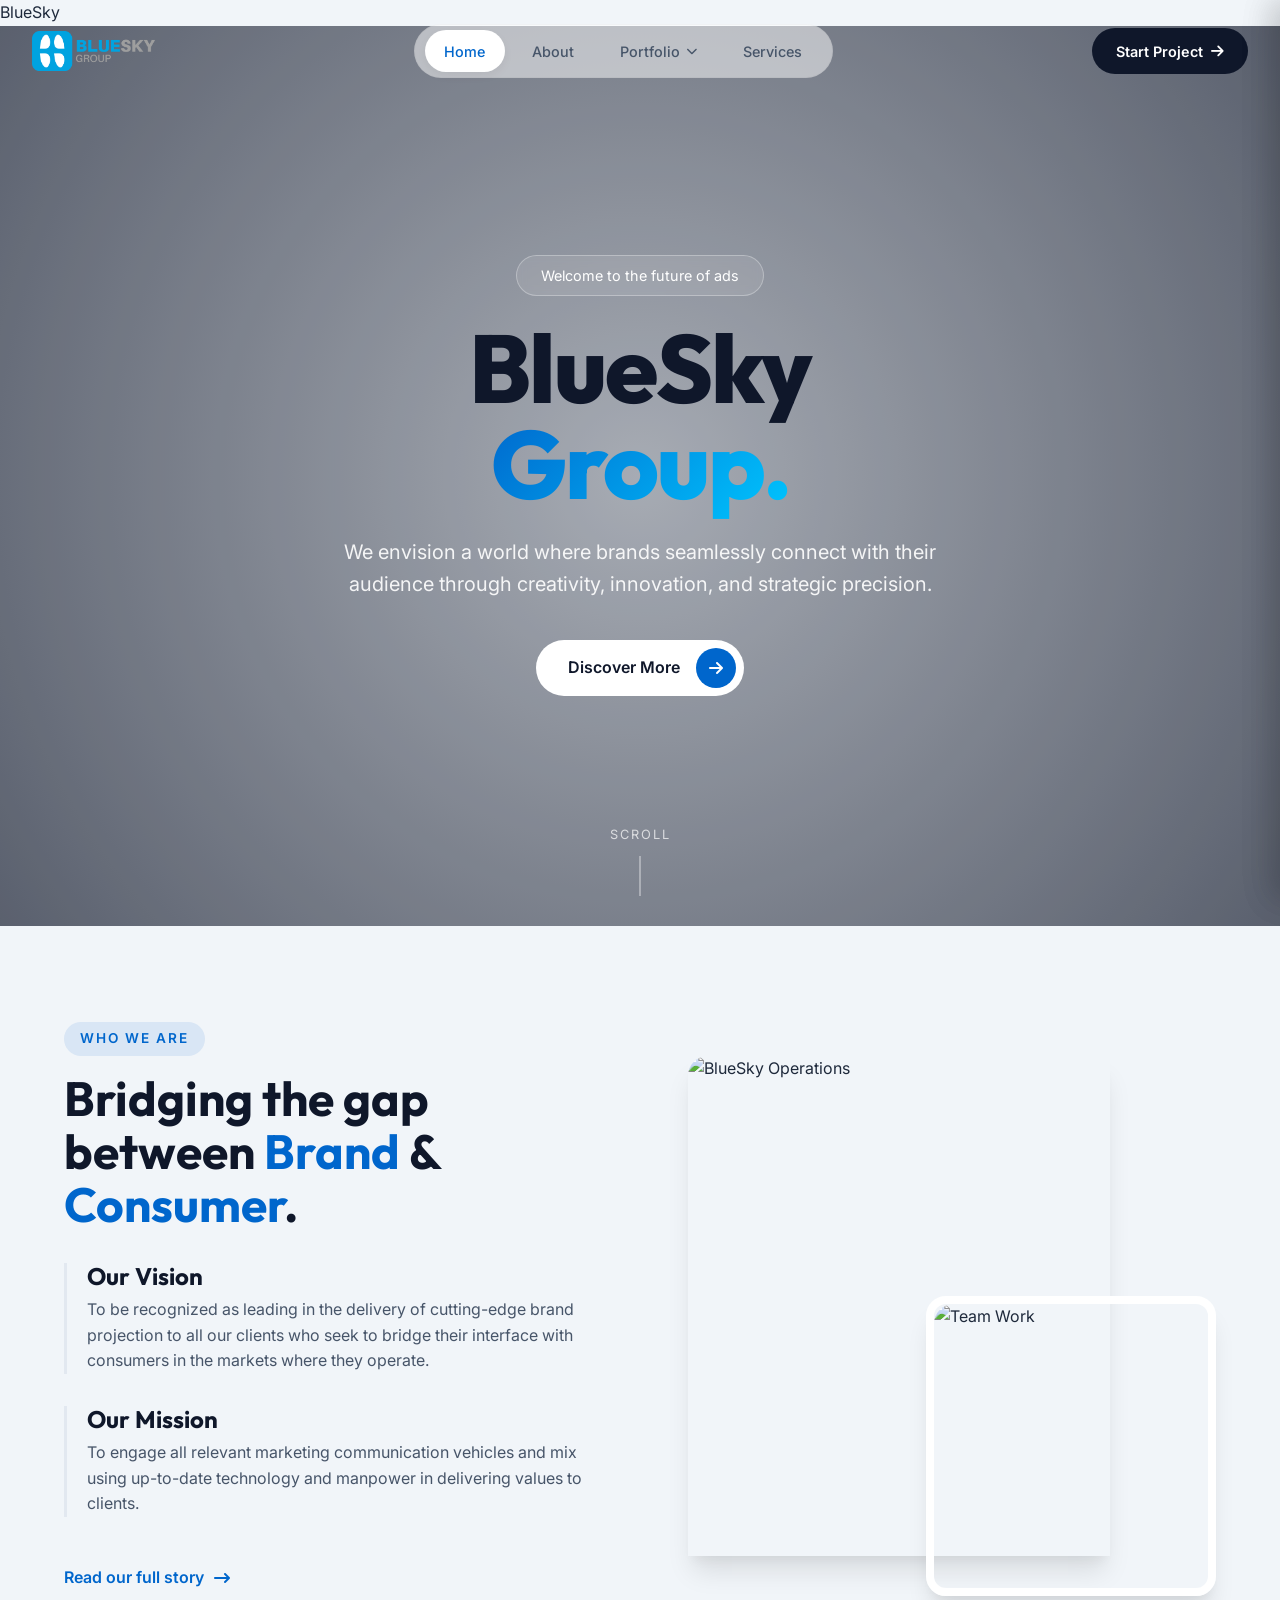
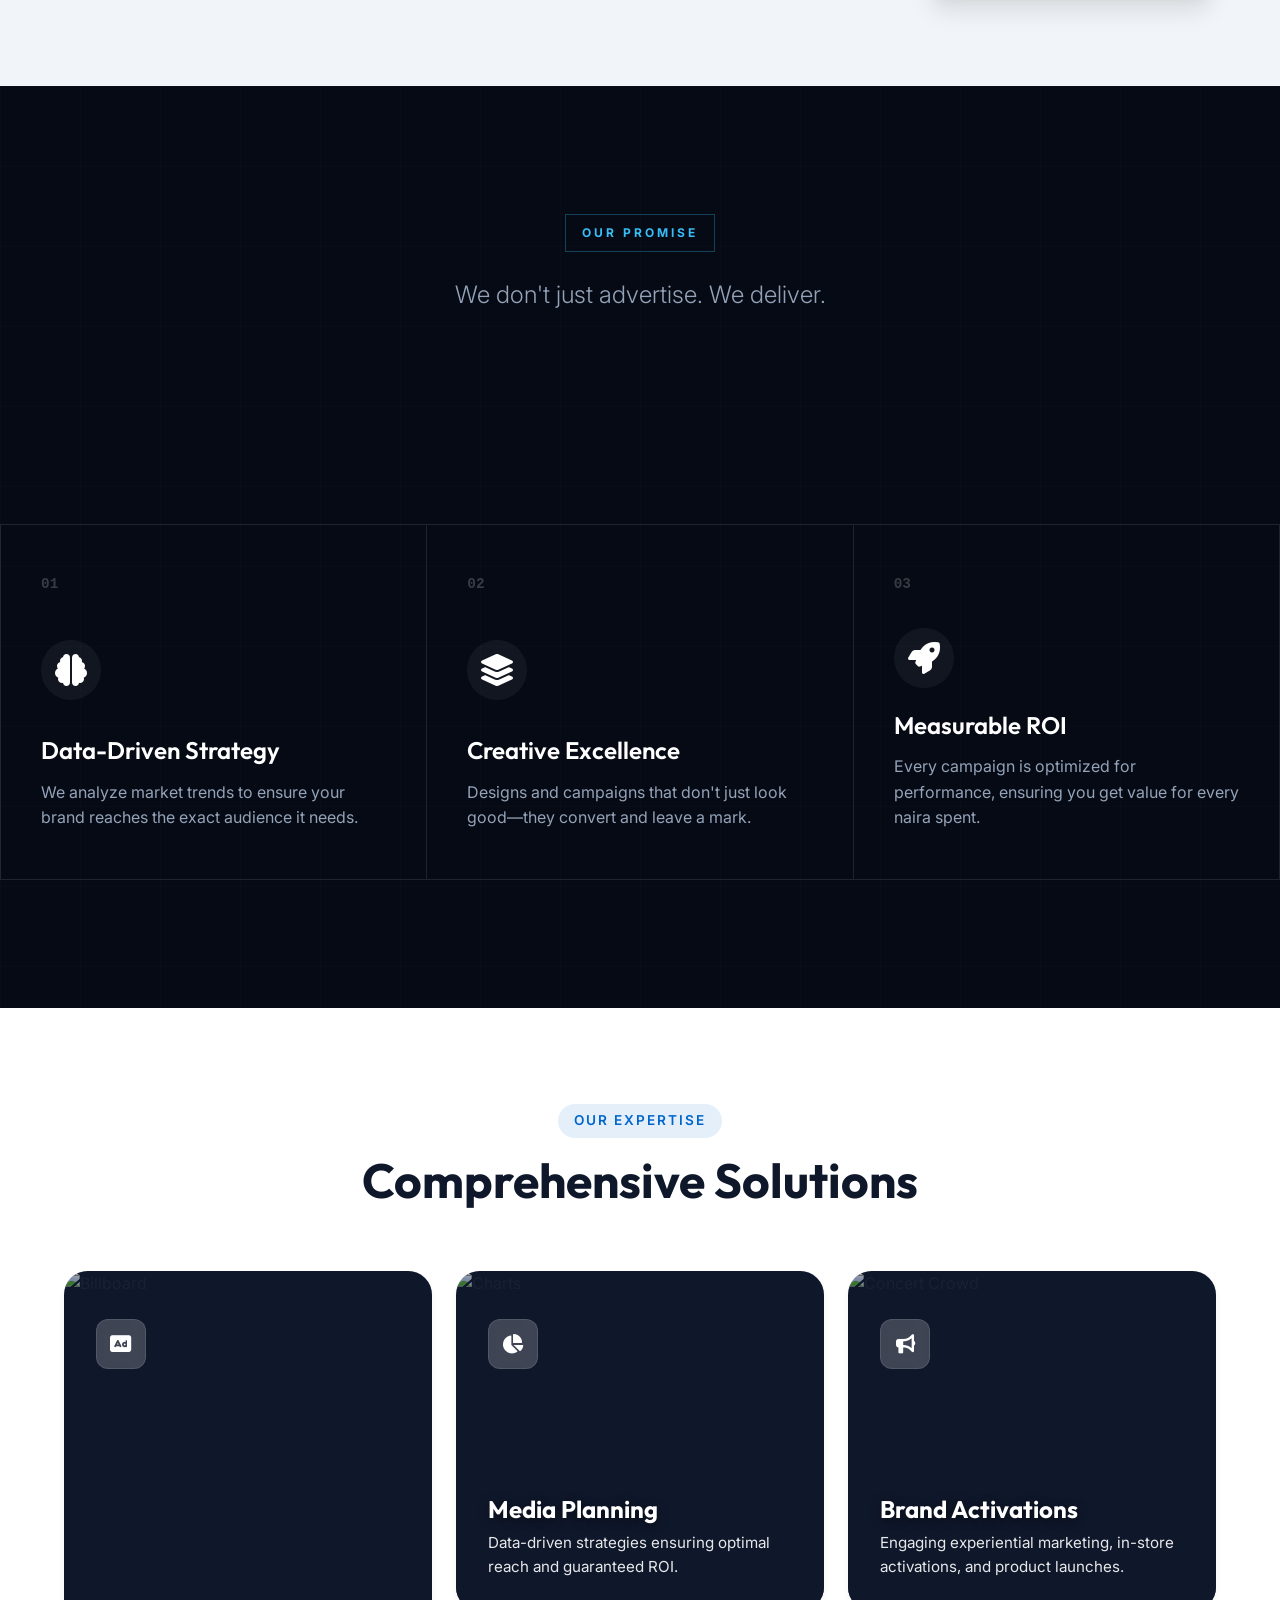
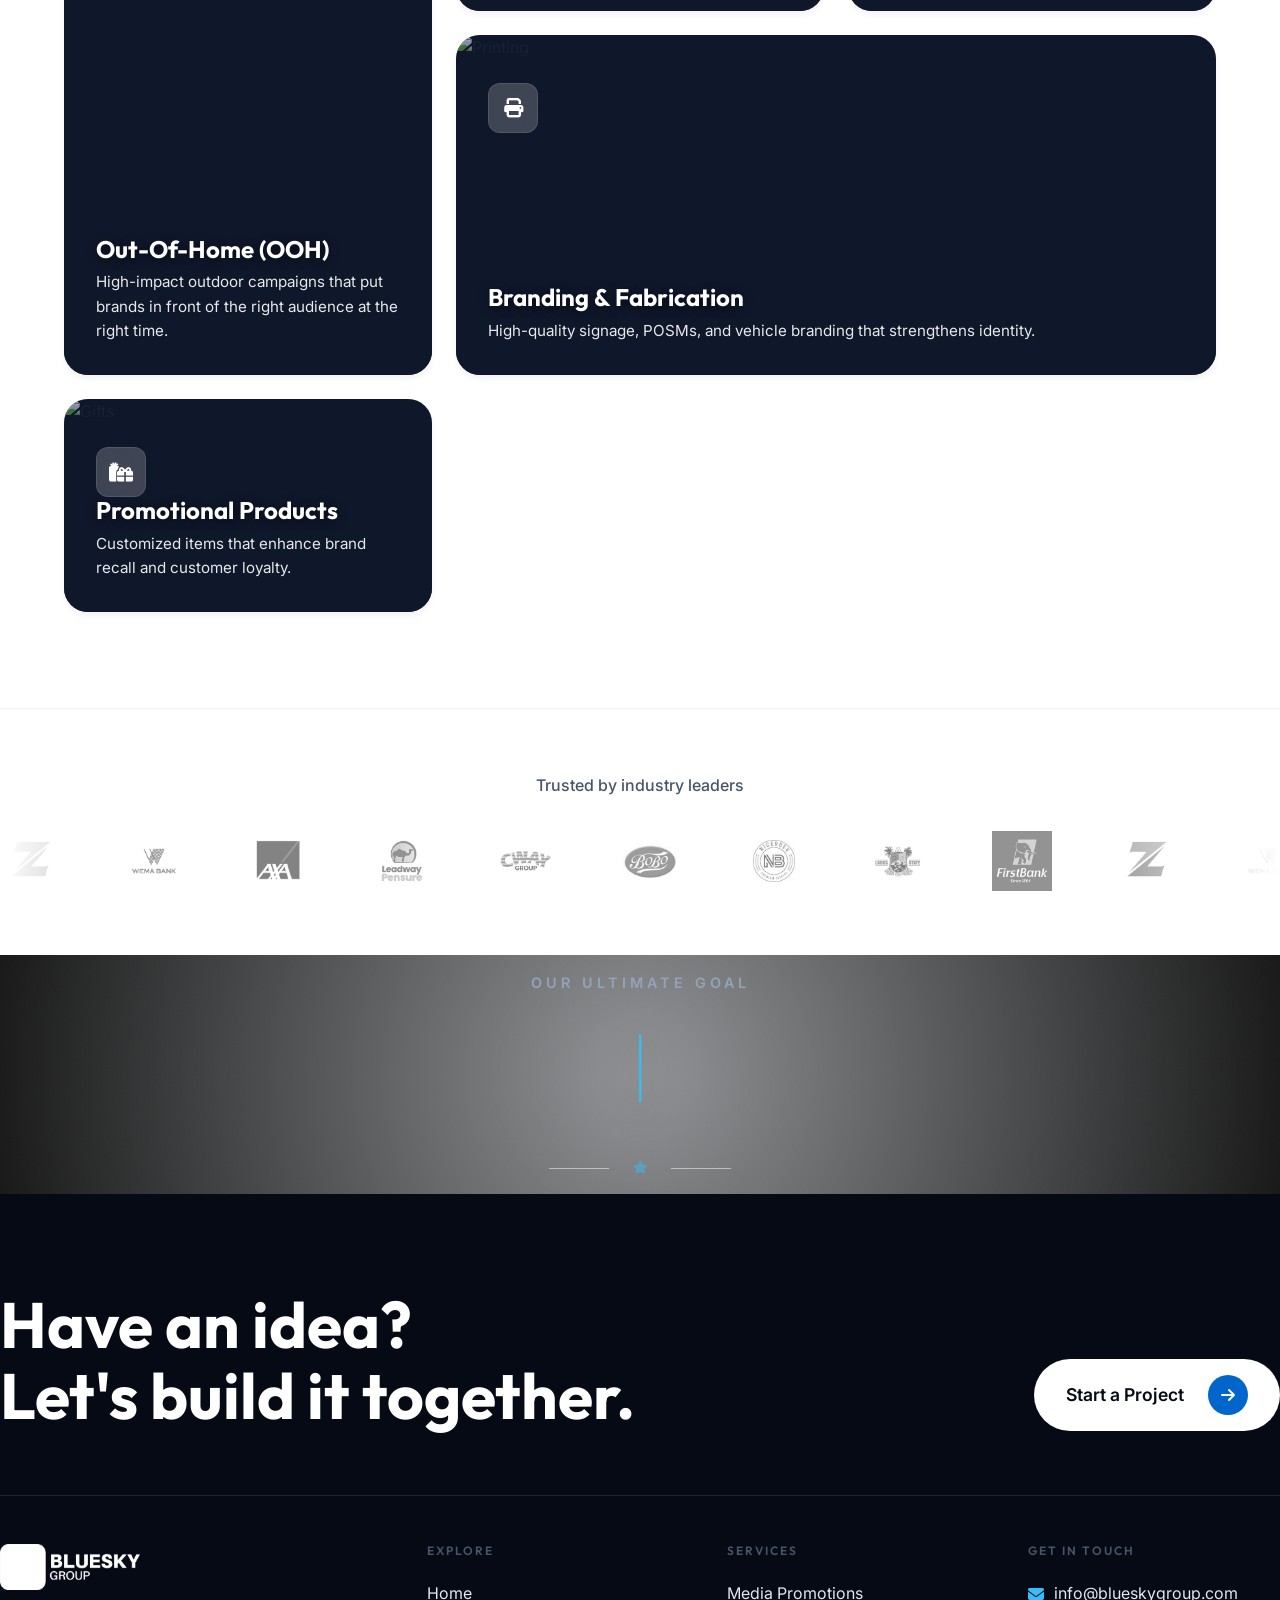
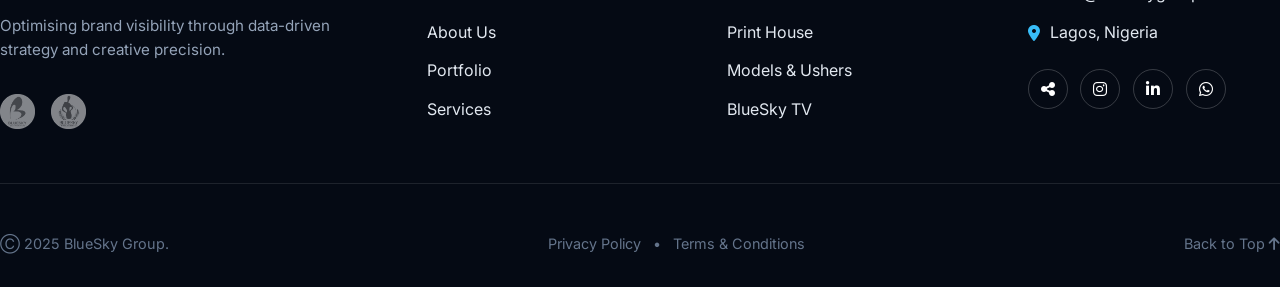
==== index.html @ 97f327af "Add refactored BlueSky Group website with organized structure" ====
<!DOCTYPE html>
<html lang="en">
<head>
    <meta charset="UTF-8">
    <meta name="viewport" content="width=device-width, initial-scale=1.0">
    <title>BlueSky Group | 360 Degree Ads</title>
    
    <link rel="preconnect" href="https://fonts.googleapis.com">
    <link rel="preconnect" href="https://fonts.gstatic.com" crossorigin>
    <link href="https://fonts.googleapis.com/css2?family=Inter:wght@300;400;500;600&family=Outfit:wght@400;600;700;800&display=swap" rel="stylesheet">
    
    <link rel="stylesheet" href="https://cdnjs.cloudflare.com/ajax/libs/font-awesome/6.7.2/css/all.min.css" />
    <link rel="shortcut icon" href="assets/images/LogoIcon.png" type="image/x-icon">

    <link rel="stylesheet" href="assets/css/style.css">
    
    <script src="https://cdnjs.cloudflare.com/ajax/libs/gsap/3.12.5/gsap.min.js"></script>
    <script src="https://cdnjs.cloudflare.com/ajax/libs/gsap/3.12.5/ScrollTrigger.min.js"></script>
    <script src="https://unpkg.com/lenis@1.0.45/dist/lenis.min.js"></script>
    <script src="https://unpkg.com/typed.js@2.0.15/dist/typed.umd.js"></script>
</head>

<body>

    <div class="loader">
        <div class="loader-wrapper">
            <span class="loader-text">BlueSky</span>
            <div class="loader-bar"></div>
        </div>
    </div>

   <header class="header">
    <div class="nav-container">
        
        <div class="logo-container">
            <a href="index.html">
                <img src="assets/images/BSLogo.png" alt="BlueSky" class="company-logo">
            </a>
        </div>

        <nav class="desktop-nav">
            <ul class="nav-list">
                <li><a href="index.html" class="nav-link active">Home</a></li>
                <li><a href="pages/About.html" class="nav-link">About</a></li>
                
                <li class="dropdown-trigger">
                    <a href="#" class="nav-link">
                        Portfolio <i class="fas fa-chevron-down chevron"></i>
                    </a>
                    <div class="dropdown-menu">
                        <div class="dropdown-grid">
                            <a href="pages/BlueSkyMediapromotions.html" class="dropdown-item">
                                <div class="dd-icon"><i class="fas fa-bullhorn"></i></div>
                                <div class="dd-text">
                                    <span class="dd-title">Media Promotions</span>
                                    <span class="dd-desc">Strategic ad placement</span>
                                </div>
                            </a>
                            <a href="pages/PrintHouse.html" class="dropdown-item">
                                <div class="dd-icon"><i class="fas fa-print"></i></div>
                                <div class="dd-text">
                                    <span class="dd-title">Print House</span>
                                    <span class="dd-desc">High-quality branding</span>
                                </div>
                            </a>
                            <a href="Models/index.html" class="dropdown-item">
                                <div class="dd-icon"><i class="fas fa-users"></i></div>
                                <div class="dd-text">
                                    <span class="dd-title">Models & Ushers</span>
                                    <span class="dd-desc">Event staffing</span>
                                </div>
                            </a>
                            <a href="pages/BlueSkyTv.html" class="dropdown-item">
                                <div class="dd-icon"><i class="fas fa-tv"></i></div>
                                <div class="dd-text">
                                    <span class="dd-title">BlueSky TV</span>
                                    <span class="dd-desc">Broadcast media</span>
                                </div>
                            </a>
                        </div>
                    </div>
                </li>
                
                <li><a href="https://www.behance.net/gallery/221056545/BlueSky-Promotional-Items" target="_blank" class="nav-link">Services</a></li>
            </ul>
        </nav>

        <div class="header-actions">
            <a href="pages/contact.html" class="btn-contact">
                <span>Start Project</span>
                <i class="fas fa-arrow-right"></i>
            </a>
            
            <div class="hamburger">
                <div class="menu-line top"></div>
                <div class="menu-line bottom"></div>
            </div>
        </div>
    </div>
</header>

<div class="mobile-nav">
    <div class="mobile-backdrop"></div>
    <div class="mobile-nav-content">
        <div class="mobile-header">
            <span class="mobile-menu-title">Menu</span>
            <div class="close-menu-btn"><i class="fas fa-times"></i></div>
        </div>
        
        <div class="mobile-links-wrapper">
            <a href="index.html" class="mobile-link">Home</a>
            <a href="pages/About.html" class="mobile-link">About Us</a>
            
            <div class="mobile-dropdown-container">
                <div class="mobile-link has-dropdown">
                    Services <i class="fas fa-plus"></i>
                </div>
                <div class="mobile-sub-links">
                    <a href="pages/BlueSkyMediapromotions.html">Media Promotions</a>
                    <a href="pages/PrintHouse.html">Print House</a>
                    <a href="Models/index.html">Models & Ushers</a>
                    <a href="pages/BlueSkyTv.html">BlueSky TV</a>
                </div>
            </div>
            
            <a href="https://www.behance.net/gallery/221056545/BlueSky-Promotional-Items" class="mobile-link">Merchandise</a>
            <a href="pages/contact.html" class="mobile-cta">Start a Project</a>
        </div>
    </div>
</div>

    <div class="mobile-nav">
        <div class="mobile-nav-content">
            <a href="index.html" class="mobile-link">Home</a>
            <a href="pages/About.html" class="mobile-link">About Us</a>
            <div class="mobile-dropdown-container">
                <span class="mobile-link has-dropdown">Services <i class="fas fa-plus"></i></span>
                <div class="mobile-sub-links">
                    <a href="pages/BlueSkyMediapromotions.html">Media Promotions</a>
                    <a href="pages/PrintHouse.html">Print House</a>
                    <a href="Models/index.html">Models & Ushers</a>
                    <a href="pages/BlueSkyTv.html">BlueSky TV</a>
                </div>
            </div>
            <a href="https://www.behance.net/gallery/221056545/BlueSky-Promotional-Items" class="mobile-link">Promotional Items</a>
            <a href="pages/contact.html" class="mobile-link highlight">Contact Us</a>
        </div>
    </div>

    <main id="smooth-wrapper">
        
        <section class="hero-section">
            <div class="video-container">
                <video autoplay loop muted playsinline class="hero-video">
                    <source src="assets/videos/bsmedia.mp4" type="video/mp4">
                </video>
                <div class="video-overlay"></div>
            </div>
            
            <div class="hero-content">
                <div class="hero-badge">Welcome to the future of ads</div>
                <h1 class="hero-title">BlueSky <br><span class="highlight-text">Group.</span></h1>
                <p class="hero-subtitle">
                    We envision a world where brands seamlessly connect with their audience through creativity, innovation, and strategic precision.
                </p>
                <div class="hero-actions">
                    <a href="pages/About.html" class="cta-button primary">
                        <span>Discover More</span>
                        <div class="icon-circle"><i class="fas fa-arrow-right"></i></div>
                    </a>
                </div>
            </div>

            <div class="scroll-indicator">
                <span>Scroll</span>
                <div class="line"></div>
            </div>
        </section>

        <section class="vision-mission section-padding">
            <div class="container">
                <div class="grid-layout">
                    <div class="text-side reveal-text">
                        <span class="section-tag">Who We Are</span>
                        <h2 class="section-heading">Bridging the gap between <span class="blue-text">Brand</span> & <span class="blue-text">Consumer</span>.</h2>
                        
                        <div class="info-block active">
                            <h3>Our Vision</h3>
                            <p>To be recognized as leading in the delivery of cutting-edge brand projection to all our clients who seek to bridge their interface with consumers in the markets where they operate.</p>
                        </div>
                        
                        <div class="info-block">
                            <h3>Our Mission</h3>
                            <p>To engage all relevant marketing communication vehicles and mix using up-to-date technology and manpower in delivering values to clients.</p>
                        </div>

                        <a href="pages/About.html" class="text-link">Read our full story <i class="fas fa-long-arrow-right"></i></a>
                    </div>

                    <div class="image-side reveal-image">
                        <div class="image-wrapper main">
                            <img src="assets/images/1.jpg" alt="BlueSky Operations">
                        </div>
                        <div class="image-wrapper secondary parallax-img" data-speed="0.1">
                            <img src="assets/images/2.jpg" alt="Team Work">
                        </div>
                    </div>
                </div>
            </div>
        </section>

<section class="typed-divider">
    <div class="arch-grid-bg"></div>

    <div class="container relative z-10">
        
        <div class="divider-header center">
            <span class="agency-tag">Our Promise</span>
            <p class="divider-prefix">We don't just advertise. We deliver.</p>
            <div class="typed-wrapper">
                <h2 class="typed-heading"><span class="solid-text" id="units"></span></h2>
            </div>
        </div>

        <div class="value-grid">
            
            <div class="agency-card reveal-value">
                <div class="card-number">01</div>
                <div class="card-icon">
                    <i class="fas fa-brain"></i>
                </div>
                <div class="card-text">
                    <h3>Data-Driven Strategy</h3>
                    <p>We analyze market trends to ensure your brand reaches the exact audience it needs.</p>
                </div>
                <div class="hover-line"></div>
            </div>

            <div class="agency-card reveal-value">
                <div class="card-number">02</div>
                <div class="card-icon">
                    <i class="fas fa-layer-group"></i>
                </div>
                <div class="card-text">
                    <h3>Creative Excellence</h3>
                    <p>Designs and campaigns that don't just look good—they convert and leave a mark.</p>
                </div>
                <div class="hover-line"></div>
            </div>

            <div class="agency-card reveal-value">
                <div class="card-number">03</div>
                <div class="card-icon">
                    <i class="fas fa-rocket"></i>
                </div>
                <div class="card-text">
                    <h3>Measurable ROI</h3>
                    <p>Every campaign is optimized for performance, ensuring you get value for every naira spent.</p>
                </div>
                <div class="hover-line"></div>
            </div>

        </div>
    </div>
</section>

  <section class="services-section section-padding">
    <div class="container">
        <div class="section-header center mb-4">
            <span class="section-tag">Our Expertise</span>
            <h2 class="section-heading">Comprehensive Solutions</h2>
        </div>

        <div class="bento-grid">
    
    <div class="bento-item large reveal-card">
        <img src="https://images.unsplash.com/photo-1542204165-65bf26472b9b?auto=format&fit=crop&q=80&w=800" alt="Billboard" class="bento-bg-image">
        <div class="bento-overlay"></div>
        
        <div class="bento-content">
            <div class="bento-top">
                <div class="icon-box"><i class="fas fa-rectangle-ad"></i></div>
                <div class="arrow-icon"><i class="fas fa-arrow-right"></i></div>
            </div>
            <h3>Out-Of-Home (OOH)</h3>
            <p>High-impact outdoor campaigns that put brands in front of the right audience at the right time.</p>
        </div>
    </div>

    <div class="bento-item reveal-card">
        <img src="https://images.unsplash.com/photo-1551288049-bebda4e38f71?auto=format&fit=crop&q=80&w=800" alt="Charts" class="bento-bg-image">
        <div class="bento-overlay"></div>
        
        <div class="bento-content">
            <div class="bento-top">
                <div class="icon-box"><i class="fas fa-chart-pie"></i></div>
                <div class="arrow-icon"><i class="fas fa-arrow-right"></i></div>
            </div>
            <h3>Media Planning</h3>
            <p>Data-driven strategies ensuring optimal reach and guaranteed ROI.</p>
        </div>
    </div>

    <div class="bento-item reveal-card">
        <img src="https://images.unsplash.com/photo-1511578314322-379afb476865?auto=format&fit=crop&q=80&w=800" alt="Concert Crowd" class="bento-bg-image">
        <div class="bento-overlay"></div>
        
        <div class="bento-content">
            <div class="bento-top">
                <div class="icon-box"><i class="fas fa-bullhorn"></i></div>
                <div class="arrow-icon"><i class="fas fa-arrow-right"></i></div>
            </div>
            <h3>Brand Activations</h3>
            <p>Engaging experiential marketing, in-store activations, and product launches.</p>
        </div>
    </div>

    <div class="bento-item wide reveal-card">
        <img src="https://images.unsplash.com/photo-1635350736475-c8cef4b21906?auto=format&fit=crop&q=80&w=1200" alt="Printing" class="bento-bg-image">
        <div class="bento-overlay"></div>
        
        <div class="bento-content">
            <div class="bento-top">
                <div class="icon-box"><i class="fas fa-print"></i></div>
                <div class="arrow-icon"><i class="fas fa-arrow-right"></i></div>
            </div>
            <h3>Branding & Fabrication</h3>
            <p>High-quality signage, POSMs, and vehicle branding that strengthens identity.</p>
        </div>
    </div>

    <div class="bento-item reveal-card">
        <img src="https://images.unsplash.com/photo-1512418490979-92798cec1380?auto=format&fit=crop&q=80&w=800" alt="Gifts" class="bento-bg-image">
        <div class="bento-overlay"></div>
        
        <div class="bento-content">
            <div class="bento-top">
                <div class="icon-box"><i class="fas fa-gifts"></i></div>
                <div class="arrow-icon"><i class="fas fa-arrow-right"></i></div>
            </div>
            <h3>Promotional Products</h3>
            <p>Customized items that enhance brand recall and customer loyalty.</p>
        </div>
    </div>

</div>
    </div>
</section>

        <section class="clients-section">
            <div class="container">
                <p class="clients-label">Trusted by industry leaders</p>
            </div>
            <div class="marquee-wrapper">
                <div class="gradient-fade left"></div>
                <div class="marquee-content">
                    <img src="assets/images/Zenith Bank.png" alt="Zenith">
                    <img src="assets/images/wema.png" alt="Wema">
                    <img src="assets/images/axa mansard.png" alt="AXA">
                    <img src="assets/images/Leadway Pensure.png" alt="Leadway">
                    <img src="assets/images/cway.png" alt="Cway">
                    <img src="assets/images/BOBO.png" alt="Bobo">
                    <img src="assets/images/nigerbev.jpg" alt="Nigerbev">
                    <img src="assets/images/Lagos state.jpg" alt="Lagos State">
                    <img src="assets/images/first Bank.jpg" alt="First Bank">
                    <img src="assets/images/Zenith Bank.png" alt="Zenith">
                    <img src="assets/images/wema.png" alt="Wema">
                    <img src="assets/images/axa mansard.png" alt="AXA">
                    <img src="assets/images/Leadway Pensure.png" alt="Leadway">
                    <img src="assets/images/cway.png" alt="Cway">
                    <img src="assets/images/BOBO.png" alt="Bobo">
                    <img src="assets/images/nigerbev.jpg" alt="Nigerbev">
                    <img src="assets/images/Lagos state.jpg" alt="Lagos State">
                    <img src="assets/images/first Bank.jpg" alt="First Bank">
                </div>
                <div class="gradient-fade right"></div>
            </div>
        </section>

       <section class="stats-break parallax-section">
    <div class="parallax-bg" style="background-image: url('https://images.unsplash.com/photo-1492551557933-34265f7af79e?q=80&w=2000&auto=format&fit=crop');"></div>
    
    <div class="overlay-dark"></div>
    <div class="overlay-grain"></div>

    <div class="container relative z-10">
        <div class="stat-wrapper center">
            <span class="stat-subtitle">Our Ultimate Goal</span>
            
            <h2 class="big-stat-display">
                <span id="units2"></span><span class="cursor-blink">|</span>
            </h2>

            <div class="stat-footer-line">
                <span class="line"></span>
                <span class="icon-star"><i class="fas fa-star"></i></span>
                <span class="line"></span>
            </div>
        </div>
    </div>
</section>

       <footer class="footer">
    <div class="container">
        
        <div class="footer-cta-section">
            <h2 class="cta-heading">Have an idea? <br>Let's build it together.</h2>
            <a href="pages/contact.html" class="big-arrow-btn">
                <span class="btn-text">Start a Project</span>
                <span class="btn-icon"><i class="fas fa-arrow-right"></i></span>
            </a>
        </div>

        <div class="footer-divider"></div>

        <div class="footer-content-grid">
            
            <div class="footer-col brand-col">
                <img src="assets/images/BSLogo.png" alt="BlueSky" class="footer-logo">
                <p class="footer-desc">
                    Optimising brand visibility through data-driven strategy and creative precision.
                </p>
                <div class="brand-badges">
                    <img src="assets/images/mediaCircle.png" alt="Media Association">
                    <img src="assets/images/bsmodels.png" alt="Model Guild">
                </div>
            </div>

            <div class="footer-col">
                <h4 class="footer-label">Explore</h4>
                <ul class="footer-links">
                    <li><a href="index.html">Home</a></li>
                    <li><a href="pages/About.html">About Us</a></li>
                    <li><a href="Careers/careers.html">Portfolio</a></li>
                    <li><a href="https://www.behance.net/gallery/221056545/BlueSky-Promotional-Items">Services</a></li>
                </ul>
            </div>

            <div class="footer-col">
                <h4 class="footer-label">Services</h4>
                <ul class="footer-links">
                    <li><a href="pages/BlueSkyMediapromotions.html">Media Promotions</a></li>
                    <li><a href="pages/PrintHouse.html">Print House</a></li>
                    <li><a href="Models/index.html">Models & Ushers</a></li>
                    <li><a href="pages/BlueSkyTv.html">BlueSky TV</a></li>
                </ul>
            </div>

            <div class="footer-col contact-col">
                <h4 class="footer-label">Get in Touch</h4>
                <div class="contact-info">
                    <p><i class="fas fa-envelope"></i> info@blueskygroup.com</p>
                    <p><i class="fas fa-map-marker-alt"></i> Lagos, Nigeria</p>
                </div>
                
                <div class="social-wrapper">
                    <a href="https://linktr.ee/blueskymediapromotions" target="_blank" class="social-circle">
                        <i class="fas fa-share-alt"></i>
                    </a>
                    <a href="#" class="social-circle"><i class="fab fa-instagram"></i></a>
                    <a href="#" class="social-circle"><i class="fab fa-linkedin-in"></i></a>
                    <a href="#" class="social-circle"><i class="fab fa-whatsapp"></i></a>
                </div>
            </div>

        </div>

        <div class="footer-divider"></div>

        <div class="footer-bottom">
            <p>Ⓒ 2025 BlueSky Group.</p>
            <div class="legal-links">
                <a href="#">Privacy Policy</a>
                <span class="separator">•</span>
                <a href="#">Terms & Conditions</a>
            </div>
            <div class="scroll-top" onclick="window.scrollTo({top: 0, behavior: 'smooth'});">
                Back to Top <i class="fas fa-arrow-up"></i>
            </div>
        </div>

    </div>
</footer>

    </main>
    
    <audio id="background-music" loop>
        <source src="#" type="audio/mpeg">
    </audio>

    <script src="assets/js/style.js"></script>
</body>
</html>
---- assets/css/style.css ----
/* --- 1. Variables & Reset --- */
:root {
    /* Modern Color Palette */
    --primary-blue: #0066cc;
    --accent-sky: #38bdf8;
    --dark-navy: #0f172a;
    --slate-800: #1e293b;
    --slate-600: #475569;
    --slate-100: #f1f5f9;
    --white: #ffffff;

    /* Gradients */
    --gradient-primary: linear-gradient(135deg, #0066cc 0%, #00c6ff 100%);
    --gradient-dark: linear-gradient(to bottom, #0f172a, #0b1120);

    /* Typography */
    --font-heading: 'Outfit', sans-serif;
    --font-body: 'Inter', sans-serif;

    /* Effects */
    --shadow-sm: 0 4px 6px -1px rgba(0, 0, 0, 0.05);
    --shadow-lg: 0 20px 25px -5px rgba(0, 0, 0, 0.1), 0 10px 10px -5px rgba(0, 0, 0, 0.04);
    --glass-bg: rgba(255, 255, 255, 0.85);
    --glass-border: 1px solid rgba(255, 255, 255, 0.5);
    
    --transition-smooth: all 0.4s cubic-bezier(0.16, 1, 0.3, 1);
}

* {
    margin: 0;
    padding: 0;
    box-sizing: border-box;
}

body {
    font-family: var(--font-body);
    background-color: var(--slate-100);
    color: var(--slate-800);
    line-height: 1.6;
    overflow-x: hidden;
}

a { text-decoration: none; color: inherit; transition: var(--transition-smooth); }
ul { list-style: none; }
img { max-width: 100%; display: block; }

/* Typography Scale */
h1, h2, h3, h4 { font-family: var(--font-heading); font-weight: 700; line-height: 1.1; color: var(--dark-navy); }
.section-padding { padding: 6rem 5%; }
.container { max-width: 1300px; margin: 0 auto; }
.mb-4 { margin-bottom: 4rem; }
.center { text-align: center; }

/* Utility Styles */
.highlight-text { 
    background: var(--gradient-primary);
    -webkit-background-clip: text;
    -webkit-text-fill-color: transparent;
}
.section-tag {
    display: inline-block;
    font-size: 0.85rem;
    font-weight: 600;
    text-transform: uppercase;
    letter-spacing: 2px;
    color: var(--primary-blue);
    margin-bottom: 1rem;
    background: rgba(0, 102, 204, 0.1);
    padding: 0.4rem 1rem;
    border-radius: 20px;
}

/* --- Modern Floating Navigation --- */
.header {
    position: fixed;
    top: 0;
    left: 0;
    width: 100%;
    z-index: 1000;
    padding: 1.5rem 0;
    transition: all 0.4s cubic-bezier(0.165, 0.84, 0.44, 1);
}

.header.scrolled {
    padding: 0.8rem 0;
    background: rgba(255, 255, 255, 0.85);
    backdrop-filter: blur(12px); /* The "Frosted Glass" effect */
    border-bottom: 1px solid rgba(0,0,0,0.05);
    box-shadow: 0 10px 30px rgba(0,0,0,0.03);
}

.nav-container {
    max-width: 1300px;
    margin: 0 auto;
    padding: 0 2rem;
    display: flex;
    justify-content: space-between;
    align-items: center;
}

.company-logo { height: 40px; width: auto; transition: 0.3s; }

/* Desktop Menu */
.desktop-nav ul {
    display: flex;
    gap: 0.5rem; /* Gap is handled by padding on links */
    align-items: center;
    background: rgba(255, 255, 255, 0.5);
    padding: 5px 10px;
    border-radius: 50px;
    border: 1px solid rgba(0,0,0,0.03); /* Subtle border for the nav island */
}

.nav-link {
    display: flex;
    align-items: center;
    gap: 6px;
    font-size: 0.9rem;
    font-weight: 500;
    color: #475569;
    padding: 0.6rem 1.2rem;
    border-radius: 30px;
    transition: all 0.3s ease;
}

/* Hover "Pill" Effect */
.nav-link:hover, .nav-link.active {
    background: white;
    color: #0066cc; /* Brand Blue */
    box-shadow: 0 4px 10px rgba(0,0,0,0.05);
}

.chevron { font-size: 0.7rem; transition: transform 0.3s; }
.dropdown-trigger:hover .chevron { transform: rotate(180deg); }

/* Mega Dropdown */
.dropdown-trigger { position: relative; }

.dropdown-menu {
    position: absolute;
    top: 140%;
    left: 50%;
    transform: translateX(-50%) translateY(10px);
    background: white;
    width: 320px;
    border-radius: 16px;
    box-shadow: 0 20px 40px rgba(0,0,0,0.08);
    border: 1px solid rgba(0,0,0,0.05);
    opacity: 0;
    visibility: hidden;
    transition: all 0.3s cubic-bezier(0.165, 0.84, 0.44, 1);
    padding: 10px;
}

.dropdown-trigger:hover .dropdown-menu {
    opacity: 1; visibility: visible; transform: translateX(-50%) translateY(0);
}

.dropdown-item {
    display: flex;
    align-items: center;
    gap: 15px;
    padding: 12px;
    border-radius: 10px;
    transition: 0.2s;
    color: #1e293b;
}

.dropdown-item:hover { background: #f8fafc; }

.dd-icon {
    width: 35px; height: 35px;
    background: #e0f2fe;
    color: #0066cc;
    border-radius: 8px;
    display: flex; align-items: center; justify-content: center;
    font-size: 0.9rem;
}

.dd-text { display: flex; flex-direction: column; }
.dd-title { font-weight: 600; font-size: 0.9rem; }
.dd-desc { font-size: 0.75rem; color: #94a3b8; }

/* Contact Button */
.btn-contact {
    display: flex; align-items: center; gap: 8px;
    background: #0f172a;
    color: white;
    padding: 0.7rem 1.5rem;
    border-radius: 50px;
    font-size: 0.9rem;
    font-weight: 600;
    transition: 0.3s;
}
.btn-contact:hover {
    background: #0066cc;
    transform: translateY(-2px);
    box-shadow: 0 10px 20px rgba(0, 102, 204, 0.2);
}

/* Modern Hamburger */
.hamburger {
    display: none;
    cursor: pointer;
    width: 40px; height: 40px;
    border-radius: 50%;
    background: #f1f5f9;
    align-items: center;
    justify-content: center;
    flex-direction: column;
    gap: 5px;
}
.menu-line {
    width: 20px; height: 2px;
    background: #0f172a;
    transition: 0.3s;
}

/* --- Mobile Navigation --- */
.mobile-nav {
    position: fixed; top: 0; right: 0; width: 100%; height: 100%;
    z-index: 2000;
    pointer-events: none; /* Let clicks pass through when closed */
}

.mobile-backdrop {
    position: absolute; top: 0; left: 0; width: 100%; height: 100%;
    background: rgba(0,0,0,0.5);
    opacity: 0; transition: 0.3s;
}

.mobile-nav-content {
    position: absolute; top: 0; right: 0; width: 300px; height: 100%;
    background: white;
    transform: translateX(100%);
    transition: 0.4s cubic-bezier(0.77, 0, 0.175, 1);
    padding: 2rem;
    box-shadow: -10px 0 30px rgba(0,0,0,0.1);
    pointer-events: auto;
}

/* Open State */
.mobile-nav.active { pointer-events: auto; }
.mobile-nav.active .mobile-backdrop { opacity: 1; }
.mobile-nav.active .mobile-nav-content { transform: translateX(0); }

.mobile-header {
    display: flex; justify-content: space-between; align-items: center;
    margin-bottom: 3rem;
    border-bottom: 1px solid #f1f5f9;
    padding-bottom: 1rem;
}
.mobile-menu-title { font-weight: 700; font-size: 1.2rem; }
.close-menu-btn { cursor: pointer; font-size: 1.2rem; }

.mobile-links-wrapper { display: flex; flex-direction: column; gap: 1rem; }

.mobile-link {
    font-size: 1.1rem;
    font-weight: 600;
    color: #1e293b;
    display: flex; justify-content: space-between; align-items: center;
}

.mobile-sub-links {
    display: none;
    padding-left: 1rem;
    margin-top: 0.5rem;
    border-left: 2px solid #f1f5f9;
}
.mobile-sub-links.active { display: block; }
.mobile-sub-links a {
    display: block; padding: 0.5rem 0;
    color: #64748b; font-size: 0.95rem;
}

.mobile-cta {
    margin-top: 1rem;
    background: #0066cc;
    color: white;
    text-align: center;
    padding: 1rem;
    border-radius: 12px;
    font-weight: 600;
}

/* Responsive Trigger */
@media (max-width: 1024px) {
    .desktop-nav { display: none; }
    .hamburger { display: flex; }
}

/* --- 3. Hero Section --- */
.hero-section {
    position: relative;
    height: 100vh;
    width: 100%;
    display: flex;
    justify-content: center;
    align-items: center;
    color: white;
    overflow: hidden;
    background-color: #ffffff27; /* Fallback color */
}

.video-container {
    position: absolute;
    top: 0; left: 0; width: 100%; height: 100%;
    z-index: -1;
}
.hero-video { width: 100%; height: 100%; object-fit: cover;
    filter: brightness(0.8) contrast(1.2); /* Subtle video enhancement */
}
.video-overlay {
    position: absolute; top: 0; left: 0; width: 100%; height: 100%;
    background: rgba(15, 23, 42, 0.5); /* Modern dark overlay */
    background: radial-gradient(circle at center, rgba(15, 23, 42, 0.4) 0%, rgba(15, 23, 42, 0.8) 100%);
}

.hero-content {
    text-align: center;
    z-index: 2;
    max-width: 900px;
    padding: 2rem;
}

.hero-badge {
    display: inline-block;
    padding: 0.5rem 1.5rem;
    border: 1px solid rgba(255,255,255,0.3);
    border-radius: 30px;
    font-size: 0.9rem;
    margin-bottom: 1.5rem;
    backdrop-filter: blur(5px);
    background: rgba(255,255,255,0.1);
}

.hero-title {
    font-size: clamp(3rem, 8vw, 6rem); /* Responsive sizing */
    line-height: 1;
    margin-bottom: 1.5rem;
    font-weight: 800;
    letter-spacing: -2px;
}

.hero-subtitle {
    font-size: clamp(1rem, 2vw, 1.25rem);
    color: rgba(255,255,255,0.9);
    max-width: 600px;
    margin: 0 auto 2.5rem;
}

.cta-button {
    display: inline-flex;
    align-items: center;
    gap: 1rem;
    background: white;
    color: var(--dark-navy);
    padding: 0.5rem 0.5rem 0.5rem 2rem;
    border-radius: 50px;
    font-weight: 600;
    transition: var(--transition-smooth);
}
.cta-button .icon-circle {
    width: 40px; height: 40px;
    background: var(--primary-blue);
    color: white;
    border-radius: 50%;
    display: flex; justify-content: center; align-items: center;
    transition: transform 0.3s;
}
.cta-button:hover .icon-circle { transform: rotate(-45deg); }

.scroll-indicator {
    position: absolute; bottom: 30px; left: 50%; transform: translateX(-50%);
    display: flex; flex-direction: column; align-items: center; gap: 10px;
    opacity: 0.7; font-size: 0.8rem; letter-spacing: 2px; text-transform: uppercase;
}
.scroll-indicator .line {
    width: 1px; height: 40px; background: white;
    animation: scrollLine 2s infinite;
}
@keyframes scrollLine {
    0% { transform: scaleY(0); transform-origin: top; }
    50% { transform: scaleY(1); transform-origin: top; }
    51% { transform: scaleY(1); transform-origin: bottom; }
    100% { transform: scaleY(0); transform-origin: bottom; }
}

/* --- 4. Vision & Mission (Asymmetrical) --- */
.grid-layout {
    display: grid;
    grid-template-columns: 1fr 1fr;
    gap: 6rem;
    align-items: center;
}

.section-heading {
    font-size: clamp(2rem, 4vw, 3rem);
    margin-bottom: 2rem;
}
.blue-text { color: var(--primary-blue); }

.info-block {
    padding-left: 20px;
    border-left: 3px solid #e2e8f0;
    margin-bottom: 2rem;
    transition: var(--transition-smooth);
}
.info-block:hover { border-left-color: var(--primary-blue); }
.info-block h3 { font-size: 1.5rem; margin-bottom: 0.5rem; }
.info-block p { color: var(--slate-600); }

.text-link {
    display: inline-flex; align-items: center; gap: 10px;
    font-weight: 600; color: var(--primary-blue);
    margin-top: 1rem;
}
.text-link:hover { gap: 15px; }

.image-side { position: relative; height: 500px; }
.image-wrapper img { width: 100%; height: 100%; object-fit: cover; border-radius: 20px; }
.image-wrapper.main {
    width: 80%; height: 100%;
    box-shadow: var(--shadow-lg);
}
.image-wrapper.secondary {
    position: absolute;
    bottom: -40px; right: 0;
    width: 55%; height: 60%;
    border: 8px solid white;
    border-radius: 20px;
    box-shadow: var(--shadow-lg);
}
/* --- Modern Bento Grid Fix --- */
/* --- Bento Grid (Image Tag Method) --- */
.services-section { 
    background: white; 
}

.bento-grid {
    display: grid;
    grid-template-columns: repeat(3, 1fr);
    grid-template-rows: repeat(2, 340px); /* Slightly taller for better view */
    gap: 1.5rem;
}

.bento-item {
    position: relative;
    border-radius: 24px;
    padding: 0;
    overflow: hidden; 
    background-color: #0f172a; /* Fallback color */
    
    display: flex;
    flex-direction: column;
    justify-content: flex-end;
    
    transition: transform 0.3s ease, box-shadow 0.3s ease;
    cursor: pointer;
    box-shadow: 0 4px 6px rgba(0,0,0,0.05);
}

/* 1. The Background Image */
.bento-bg-image {
    position: absolute;
    top: 0; left: 0;
    width: 100%;
    height: 100%;
    object-fit: cover;
    z-index: 0; /* Sits at the bottom */
    transition: transform 0.6s cubic-bezier(0.25, 0.46, 0.45, 0.94);
    opacity: 0.9;
}

/* 2. The Dark Overlay */
.bento-overlay {
    position: absolute;
    top: 0; left: 0; width: 100%; height: 100%;
    /* Gradient: Transparent at top, Dark at bottom for text readability */
    background: linear-gradient(to bottom, rgba(15, 23, 42, 0.3) 0%, rgba(15, 23, 42, 0.95) 100%);
    z-index: 1; /* Sits on top of image */
    transition: background 0.4s ease;
}

/* 3. Hover Effects */
.bento-item:hover {
    transform: translateY(-8px);
    box-shadow: 0 25px 50px -12px rgba(0, 0, 0, 0.25);
}

.bento-item:hover .bento-bg-image {
    transform: scale(1.1); /* Smooth zoom effect */
}

.bento-item:hover .bento-overlay {
    /* Slightly lighter on hover to reveal image details */
    background: linear-gradient(to bottom, rgba(4, 155, 255, 0.2), rgba(15, 23, 42, 0.85));
}

/* Layout Sizes */
.bento-item.large { grid-column: span 1; grid-row: span 2; }
.bento-item.wide { grid-column: span 2; }

/* 4. Content Styling */
.bento-content {
    position: relative;
    z-index: 2; /* Sits on top of everything */
    width: 100%;
    height: 100%;
    padding: 2rem;
    display: flex;
    flex-direction: column;
    justify-content: flex-end;
}

.bento-top {
    display: flex;
    justify-content: space-between;
    align-items: flex-start;
    margin-bottom: auto; 
    padding-top: 1rem;
}

/* Icons */
.icon-box {
    width: 50px; height: 50px;
    background: rgba(255, 255, 255, 0.2);
    backdrop-filter: blur(8px);
    border: 1px solid rgba(255, 255, 255, 0.1);
    border-radius: 12px;
    display: flex; align-items: center; justify-content: center;
    font-size: 1.2rem;
    color: white;
    transition: 0.3s;
}

.bento-item:hover .icon-box {
    background: #049bff; 
    transform: scale(1.1);
    border-color: transparent;
}

/* Arrow Button */
.arrow-icon {
    width: 40px; height: 40px;
    border-radius: 50%;
    background: white;
    color: #0f172a;
    display: flex; align-items: center; justify-content: center;
    font-size: 0.9rem;
    opacity: 0;
    transform: translateX(-10px);
    transition: all 0.4s ease;
}

.bento-item:hover .arrow-icon {
    opacity: 1;
    transform: translateX(0);
}

/* Text */
.bento-content h3 {
    font-size: 1.5rem;
    margin-bottom: 0.5rem;
    font-weight: 700;
    color: white;
    text-shadow: 0 2px 10px rgba(0,0,0,0.5);
}

.bento-content p {
    font-size: 0.95rem;
    color: rgba(255, 255, 255, 0.9);
    line-height: 1.6;
    max-width: 100%;
}

/* Mobile Responsive */
@media (max-width: 1024px) {
    .bento-grid { grid-template-columns: 1fr 1fr; grid-template-rows: auto; }
    .bento-item.large { grid-column: span 2; grid-row: auto; min-height: 350px; }
    .bento-item.wide { grid-column: span 2; }
}

@media (max-width: 768px) {
    .bento-grid { grid-template-columns: 1fr; }
    .bento-item.large, .bento-item.wide { grid-column: span 1; min-height: 300px; }
}
/* --- 6. Clients Marquee --- */
.clients-section {
    background: white;
    padding: 4rem 0;
    border-top: 1px solid var(--slate-100);
}
.clients-label { text-align: center; color: var(--slate-600); font-weight: 500; margin-bottom: 2rem; }

.marquee-wrapper {
    position: relative;
    display: flex;
    overflow: hidden;
    user-select: none;
}
.gradient-fade {
    position: absolute; top: 0; width: 150px; height: 100%; z-index: 2;
    pointer-events: none;
}
.gradient-fade.left { left: 0; background: linear-gradient(to right, white, transparent); }
.gradient-fade.right { right: 0; background: linear-gradient(to left, white, transparent); }

.marquee-content {
    display: flex;
    gap: 4rem;
    animation: scroll 40s linear infinite;
}
.marquee-content img {
    height: 60px;
    width: auto;
    filter: grayscale(100%);
    opacity: 0.5;
    transition: 0.3s;
}
.marquee-content img:hover { filter: grayscale(0%); opacity: 1; }

@keyframes scroll { from { transform: translateX(0); } to { transform: translateX(-50%); } }

/* --- 7. Typed Divider & Stats --- */
/* --- Premium Agency Divider Section --- */
.typed-divider {
    position: relative;
    /* Rich Matte Navy - Feels premium, not "techy" */
    background-color: #050a14; 
    padding: 8rem 0;
    overflow: hidden;
    color: white;
}

/* Subtle Grid Background (Architectural look) */
.arch-grid-bg {
    position: absolute;
    top: 0; left: 0; width: 100%; height: 100%;
    background-image: 
        linear-gradient(rgba(255, 255, 255, 0.03) 1px, transparent 1px),
        linear-gradient(90deg, rgba(255, 255, 255, 0.03) 1px, transparent 1px);
    background-size: 80px 80px; /* Larger squares for cleaner look */
    opacity: 0.5;
    pointer-events: none;
}

.relative.z-10 { position: relative; z-index: 10; }

/* Header Typography */
.divider-header { margin-bottom: 6rem; }

.agency-tag {
    display: inline-block;
    font-size: 0.75rem;
    font-weight: 700;
    letter-spacing: 3px;
    text-transform: uppercase;
    color: #38bdf8; /* Bright blue accent */
    margin-bottom: 1.5rem;
    border: 1px solid rgba(56, 189, 248, 0.3);
    padding: 8px 16px;
    border-radius: 0; /* Sharp corners = Professional */
}

.divider-prefix {
    font-size: 1.5rem;
    color: #94a3b8;
    margin-bottom: 0.5rem;
    font-weight: 300;
}

.typed-heading {
    font-size: clamp(3rem, 7vw, 5.5rem);
    line-height: 1.1;
    min-height: 1.2em;
    font-weight: 700;
    letter-spacing: -2px;
    color: white;
}

/* The "Typed" Text Highlight */
.solid-text {
    color: white;
    position: relative;
    z-index: 1;
}
/* Adds a cool highlighter effect behind the text */
.solid-text::after {
    content: '';
    position: absolute;
    bottom: 5px; left: -5px; width: 105%; height: 15px;
    background: #0066cc; /* Brand Blue */
    z-index: -1;
    opacity: 0.6;
}

/* Value Cards Grid */
.value-grid {
    display: grid;
    grid-template-columns: repeat(auto-fit, minmax(320px, 1fr));
    gap: 0; /* Remove gap for a connected grid look */
    border-top: 1px solid rgba(255,255,255,0.1);
    border-left: 1px solid rgba(255,255,255,0.1);
}

.agency-card {
    position: relative;
    background: transparent;
    padding: 3rem 2.5rem;
    /* Borders that create a grid */
    border-right: 1px solid rgba(255,255,255,0.1);
    border-bottom: 1px solid rgba(255,255,255,0.1);
    transition: background 0.3s ease;
    display: flex;
    flex-direction: column;
    justify-content: space-between;
    min-height: 350px;
}

/* Hover Interaction: Darker bg + Accent Line */
.agency-card:hover {
    background: #081021; /* Slightly lighter navy */
}

.card-number {
    font-size: 0.9rem;
    color: rgba(255,255,255,0.2);
    font-weight: 700;
    margin-bottom: 2rem;
    font-family: monospace; /* Technical feel */
}

.card-icon {
    font-size: 2rem;
    color: white;
    margin-bottom: 1.5rem;
    width: 60px; height: 60px;
    display: flex; align-items: center; justify-content: center;
    background: rgba(255,255,255,0.05);
    border-radius: 50%;
    transition: 0.4s ease;
}

.agency-card:hover .card-icon {
    background: white;
    color: #050a14;
    transform: scale(1.1);
}

.card-text h3 {
    font-size: 1.5rem;
    color: white;
    margin-bottom: 1rem;
    font-weight: 600;
}

.card-text p {
    color: #94a3b8;
    font-size: 1rem;
    line-height: 1.6;
}

/* The Animated Bottom Line */
.hover-line {
    position: absolute;
    bottom: 0; left: 0;
    width: 0%;
    height: 4px;
    background: #38bdf8; /* Accent Color */
    transition: width 0.4s cubic-bezier(0.22, 0.61, 0.36, 1);
}

.agency-card:hover .hover-line {
    width: 100%;
}

/* Mobile Fix */
@media (max-width: 900px) {
    .typed-divider { padding: 5rem 0; }
    .value-grid { 
        display: flex; 
        flex-direction: column; 
        border: none; 
    }
    .agency-card {
        border: 1px solid rgba(255,255,255,0.1);
        margin-bottom: 1rem;
        border-radius: 12px; /* Add radius on mobile for card feel */
    }
}

/* --- Cinematic Stats Section --- */
.stats-break {
    position: relative;
    padding: 1rem 0; /* Huge vertical spacing for drama */
    overflow: hidden;
    color: white;
    display: flex;
    align-items: center;
    justify-content: center;
}

/* 1. Parallax Background */
.parallax-bg {
    position: absolute;
    top: 0; left: 0; width: 100%; height: 100%;
    background-size: cover;
    background-position: center;
    background-attachment: fixed; /* The Parallax Magic */
    z-index: 0;
    transform: scale(1.1); /* Slight zoom to prevent white edges */
}

/* 2. Overlays */
.overlay-dark {
    position: absolute;
    top: 0; left: 0; width: 100%; height: 100%;
    /* Gradient from solid black to transparent */
    background: radial-gradient(circle, rgba(0,0,0,0.4) 0%, rgba(0,0,0,0.9) 100%);
    z-index: 1;
}

/* Premium "Film Grain" Texture */
.overlay-grain {
    position: absolute;
    top: 0; left: 0; width: 100%; height: 100%;
    background-image: url("data:image/svg+xml,%3Csvg viewBox='0 0 200 200' xmlns='http://www.w3.org/2000/svg'%3E%3Cfilter id='noiseFilter'%3E%3CfeTurbulence type='fractalNoise' baseFrequency='0.65' numOctaves='3' stitchTiles='stitch'/%3E%3C/filter%3E%3Crect width='100%25' height='100%25' filter='url(%23noiseFilter)' opacity='0.05'/%3E%3C/svg%3E");
    pointer-events: none;
    z-index: 2;
    opacity: 0.4;
}

/* 3. Typography */
.relative.z-10 { position: relative; z-index: 10; }

.stat-wrapper {
    max-width: 900px;
    margin: 0 auto;
}

.stat-subtitle {
    display: block;
    font-size: 0.9rem;
    text-transform: uppercase;
    letter-spacing: 4px;
    color: #94a3b8;
    margin-bottom: 1.5rem;
    font-weight: 600;
}

.big-stat-display {
    font-family: var(--font-heading);
    font-size: clamp(2.5rem, 6vw, 5rem); /* Responsive Giant Text */
    font-weight: 700;
    line-height: 1.2;
    margin-bottom: 3rem;
    color: white;
    text-shadow: 0 10px 30px rgba(0,0,0,0.5);
}

/* Custom Cursor for the Typed Text */
.cursor-blink {
    font-weight: 100;
    color: #38bdf8;
    animation: blink 1s infinite;
}

@keyframes blink {
    0%, 100% { opacity: 1; }
    50% { opacity: 0; }
}

/* 4. Decorative Bottom Line */
.stat-footer-line {
    display: flex;
    align-items: center;
    justify-content: center;
    gap: 1.5rem;
    opacity: 0.5;
}

.stat-footer-line .line {
    height: 1px;
    width: 60px;
    background: white;
}

.stat-footer-line .icon-star {
    color: #38bdf8;
    font-size: 0.8rem;
    animation: spinSlow 10s linear infinite;
}

@keyframes spinSlow {
    from { transform: rotate(0deg); }
    to { transform: rotate(360deg); }
}

/* Mobile Adjustments */
@media (max-width: 768px) {
    .stats-break { padding: 6rem 0; }
    .parallax-bg { background-attachment: scroll; /* Disable parallax on mobile for performance */ }
}

/* --- Modern Premium Footer --- */
.footer {
    background-color: #050a14; /* Matches previous dark section */
    color: white;
    padding: 6rem 0 2rem;
    font-family: var(--font-body);
}

/* 1. Big CTA Section */
.footer-cta-section {
    display: flex;
    justify-content: space-between;
    align-items: flex-end;
    margin-bottom: 4rem;
    flex-wrap: wrap;
    gap: 2rem;
}

.cta-heading {
    font-family: var(--font-heading);
    font-size: clamp(2.5rem, 5vw, 4rem);
    line-height: 1.1;
    font-weight: 700;
    color: white;
}

/* The Big Button */
.big-arrow-btn {
    display: inline-flex;
    align-items: center;
    gap: 1.5rem;
    padding: 1rem 2rem;
    background: white;
    color: #050a14;
    border-radius: 50px;
    transition: transform 0.3s cubic-bezier(0.175, 0.885, 0.32, 1.275);
    text-decoration: none;
}

.btn-text {
    font-size: 1.1rem;
    font-weight: 600;
}

.btn-icon {
    width: 40px; height: 40px;
    background: #0066cc; /* Brand Blue */
    color: white;
    border-radius: 50%;
    display: flex; align-items: center; justify-content: center;
    transition: transform 0.3s ease;
}

.big-arrow-btn:hover {
    transform: scale(1.02);
}
.big-arrow-btn:hover .btn-icon {
    transform: rotate(-45deg); /* "Let's Go" indication */
}

/* Dividers */
.footer-divider {
    width: 100%;
    height: 1px;
    background: rgba(255, 255, 255, 0.1);
    margin: 3rem 0;
}

/* 2. Main Content Grid */
.footer-content-grid {
    display: grid;
    grid-template-columns: 1.5fr 1fr 1fr 1fr;
    gap: 3rem;
}

/* Brand Column */
.brand-col { max-width: 350px; }
.footer-logo { width: 140px; margin-bottom: 1.5rem; filter: brightness(0) invert(1); /* Make logo white */ }
.footer-desc {
    color: #94a3b8;
    line-height: 1.6;
    margin-bottom: 2rem;
    font-size: 0.95rem;
}
.brand-badges { display: flex; gap: 1rem; align-items: center; }
.brand-badges img {
    height: 35px;
    opacity: 0.5;
    transition: 0.3s;
    filter: grayscale(100%);
}
.brand-badges img:hover { opacity: 1; filter: grayscale(0%); }

/* Columns Styling */
.footer-label {
    font-size: 0.75rem;
    text-transform: uppercase;
    letter-spacing: 2px;
    color: #475569; /* Muted label color */
    margin-bottom: 1.5rem;
    font-weight: 600;
}

.footer-links li { margin-bottom: 0.8rem; }

.footer-links a {
    color: #e2e8f0;
    font-size: 1rem;
    position: relative;
    display: inline-block;
    transition: 0.3s;
}

/* Link Hover Effect (Left to Right underline) */
.footer-links a::after {
    content: '';
    position: absolute;
    width: 0; height: 1px;
    bottom: -2px; left: 0;
    background-color: #38bdf8;
    transition: width 0.3s ease;
}
.footer-links a:hover { color: #38bdf8; }
.footer-links a:hover::after { width: 100%; }

/* Contact & Socials */
.contact-info p {
    color: #e2e8f0;
    margin-bottom: 0.8rem;
    display: flex; align-items: center; gap: 10px;
}
.contact-info i { color: #38bdf8; }

.social-wrapper {
    display: flex; gap: 0.8rem; margin-top: 1.5rem;
}

.social-circle {
    width: 40px; height: 40px;
    border: 1px solid rgba(255, 255, 255, 0.2);
    border-radius: 50%;
    display: flex; align-items: center; justify-content: center;
    color: white;
    transition: 0.3s ease;
}

.social-circle:hover {
    background: white;
    color: #050a14;
    transform: translateY(-3px);
}

/* 3. Bottom Bar */
.footer-bottom {
    display: flex;
    justify-content: space-between;
    align-items: center;
    color: #64748b;
    font-size: 0.9rem;
}

.legal-links a { margin: 0 0.5rem; transition: 0.3s; }
.legal-links a:
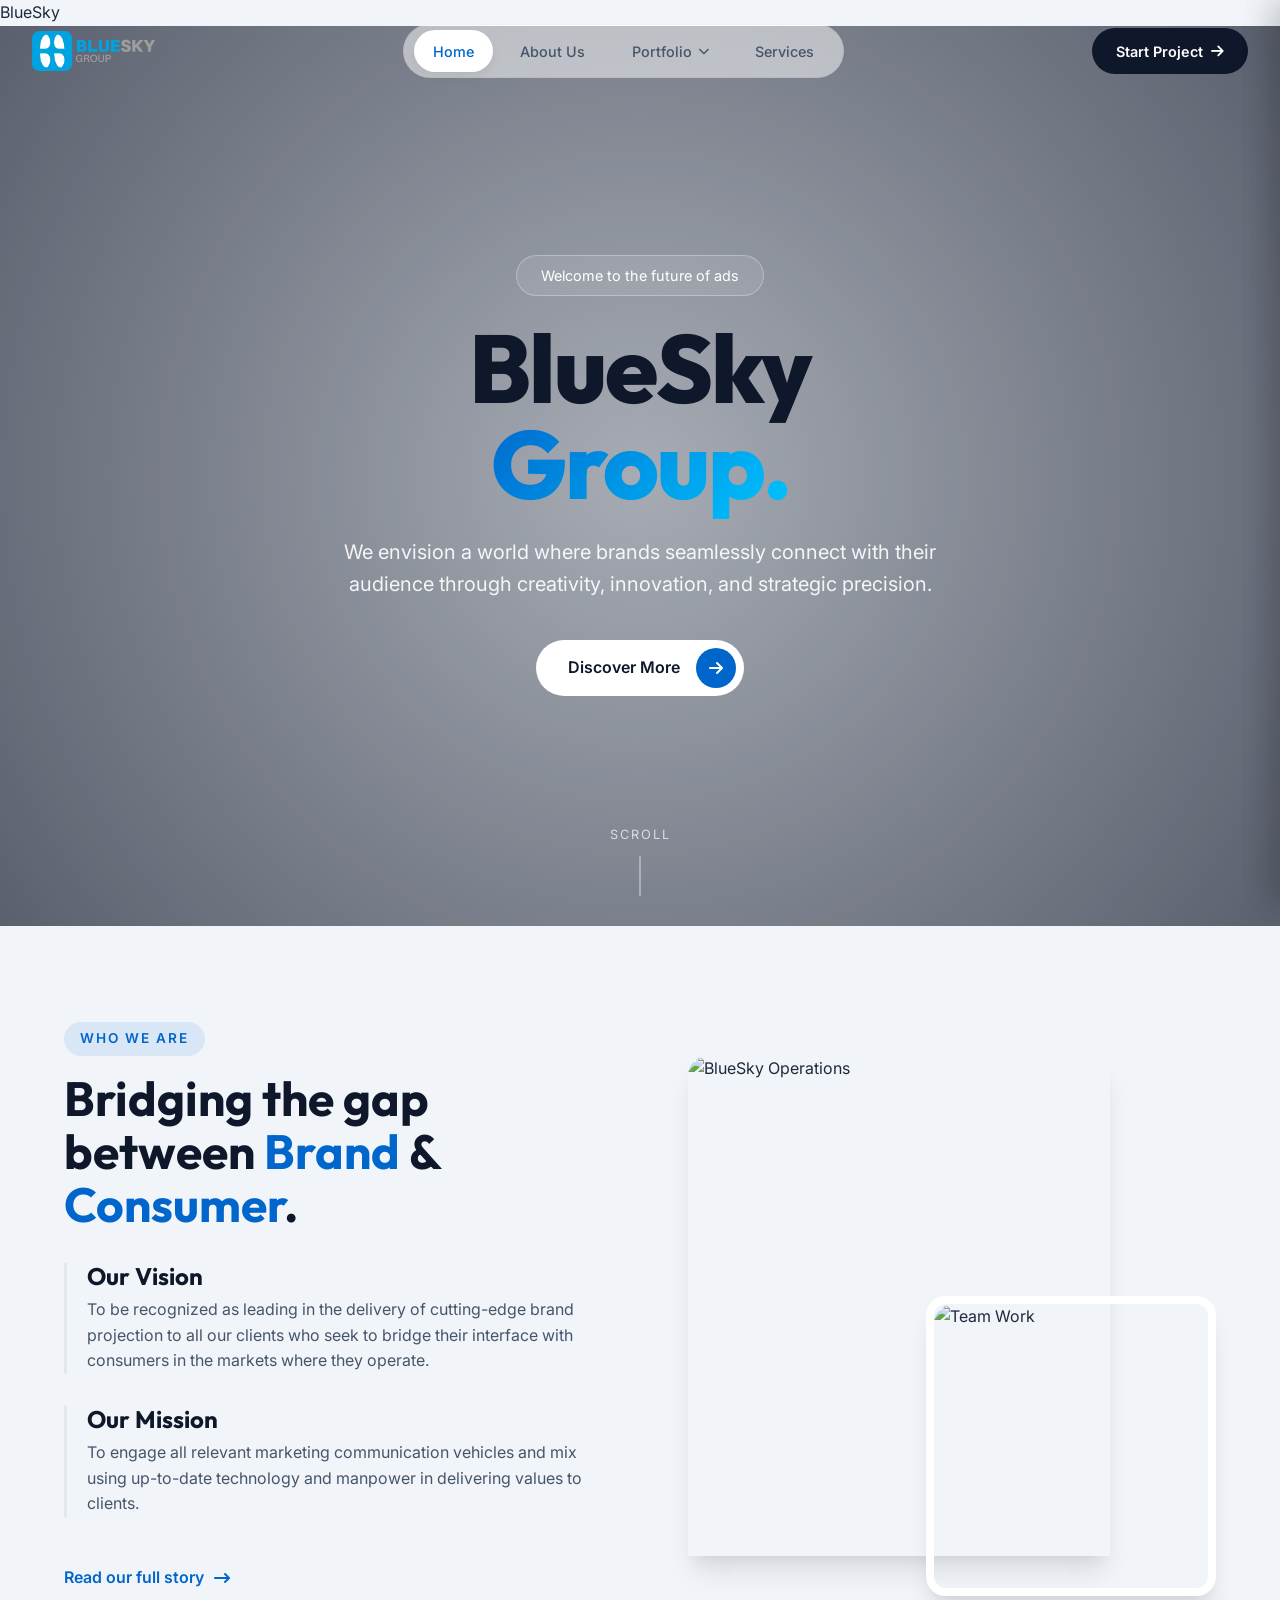
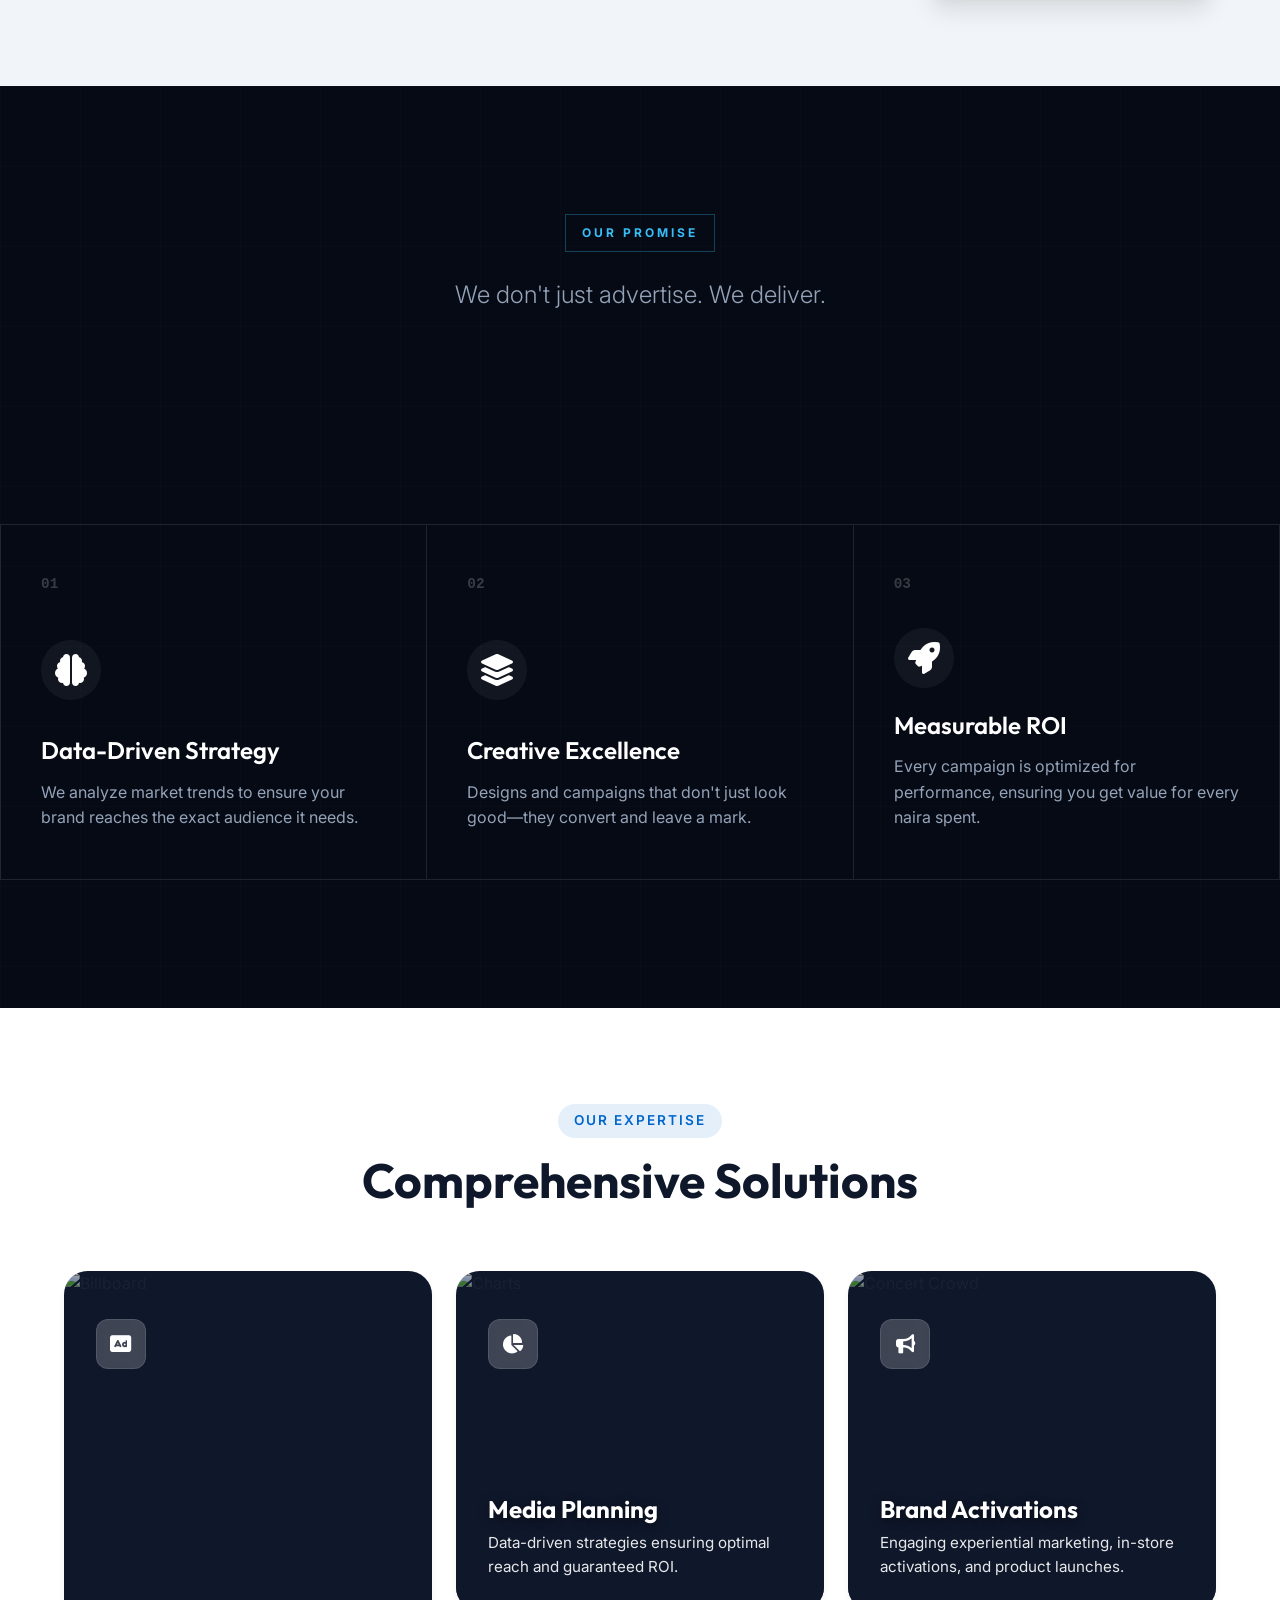
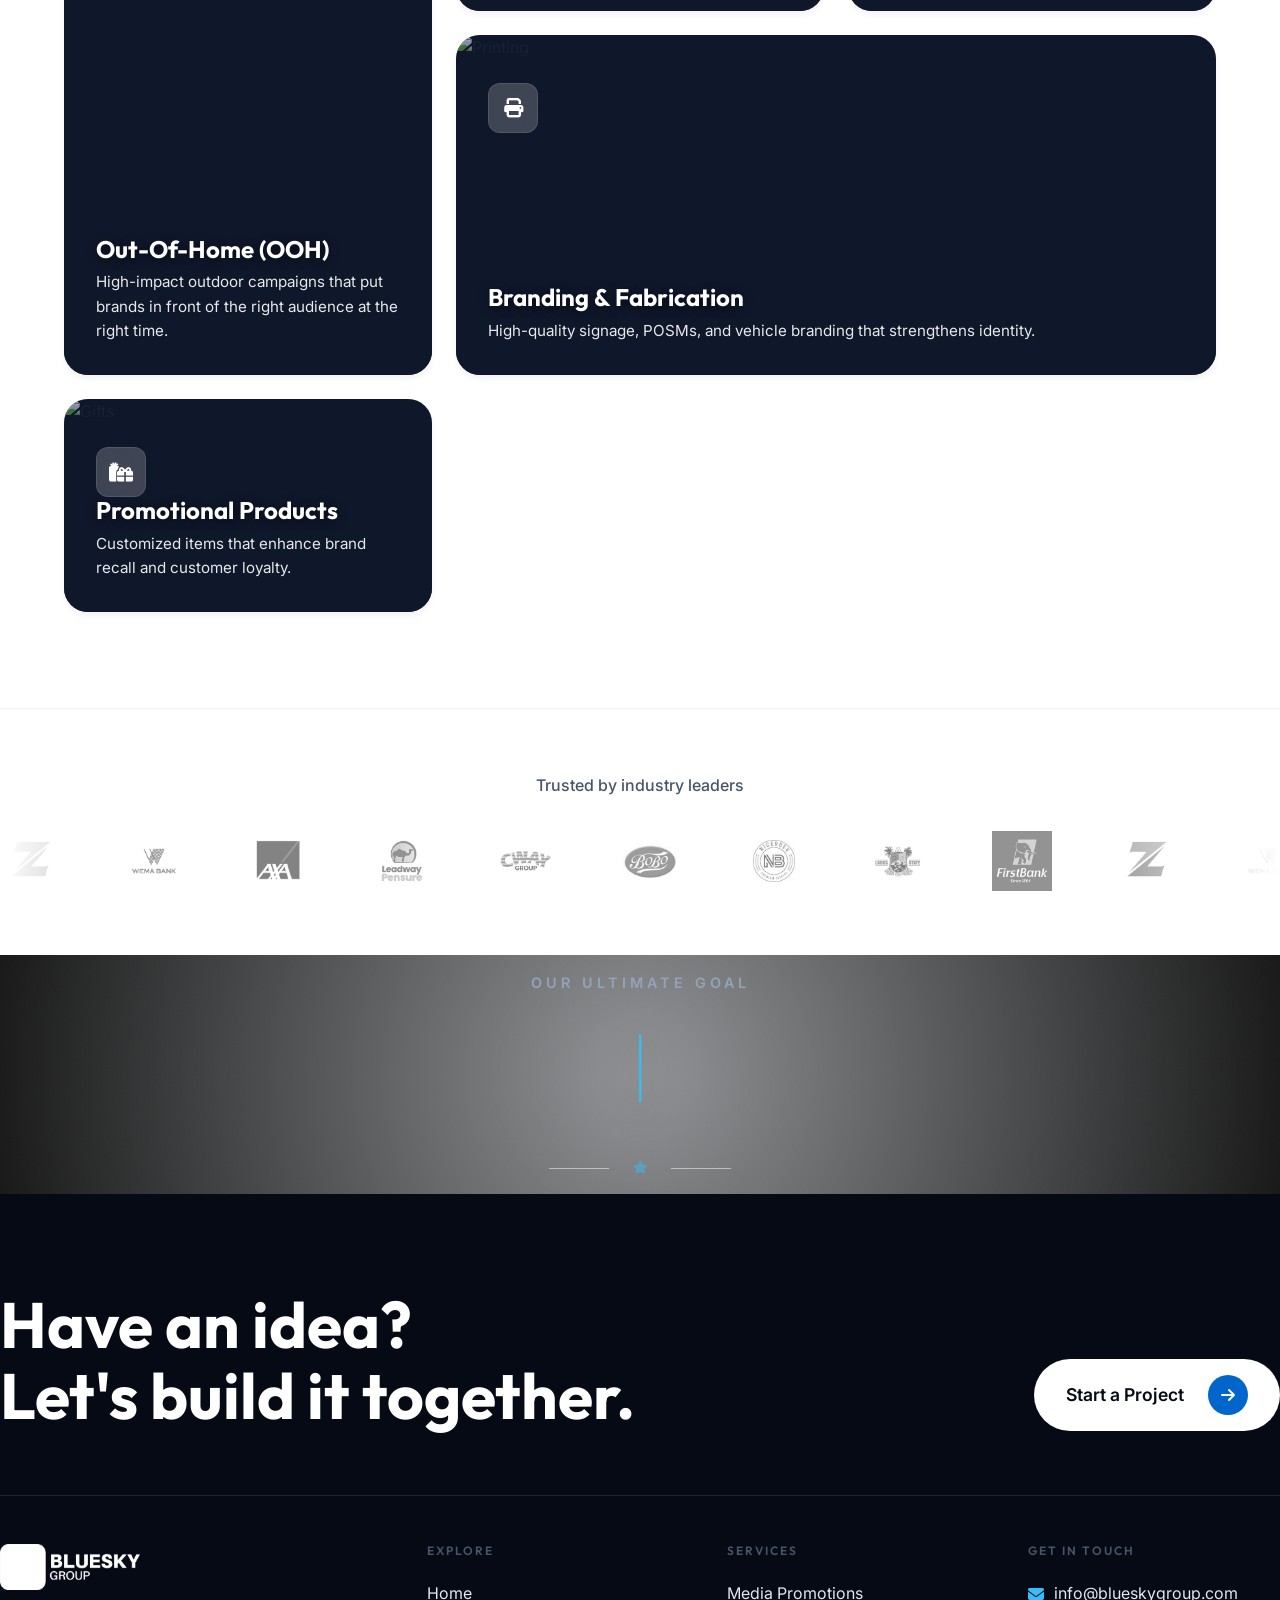
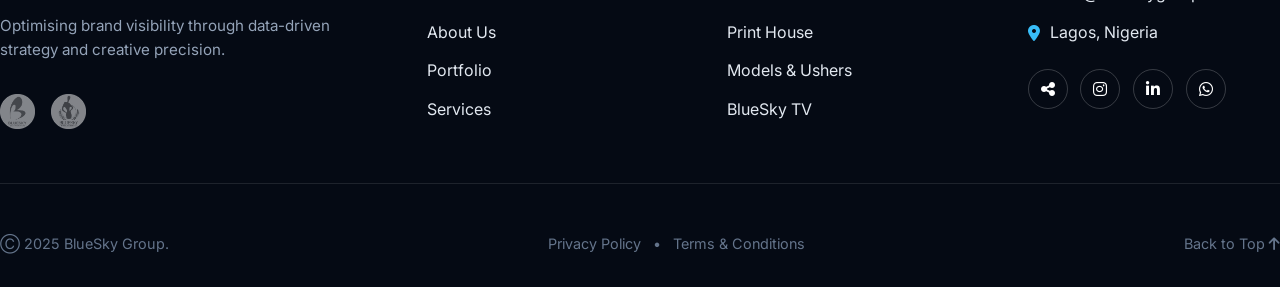
==== commit 3c77b7b7: "new" ====
--- a/index.html
+++ b/index.html
@@ -41,7 +41,7 @@
         <nav class="desktop-nav">
             <ul class="nav-list">
                 <li><a href="index.html" class="nav-link active">Home</a></li>
-                <li><a href="pages/About.html" class="nav-link">About</a></li>
+                <li><a href="pages/About.html" class="nav-link">About Us</a></li>
                 
                 <li class="dropdown-trigger">
                     <a href="#" class="nav-link">
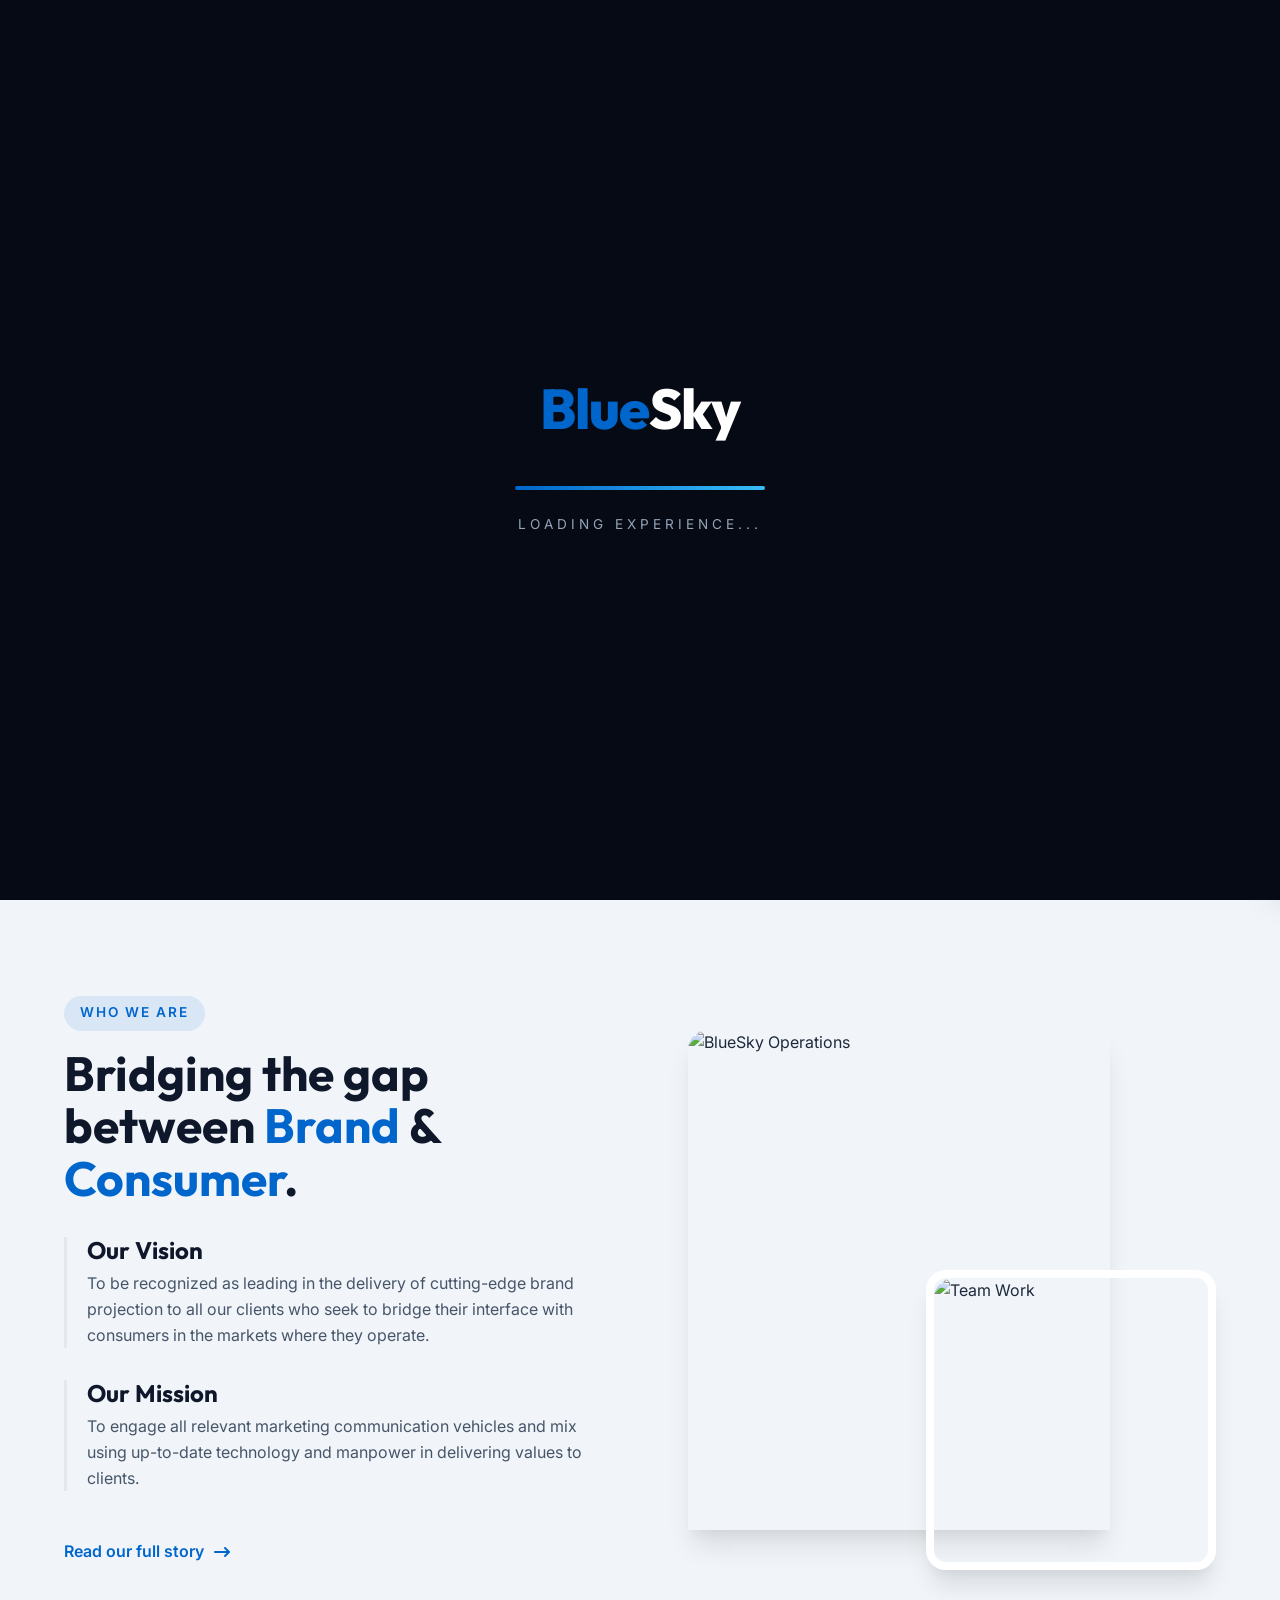
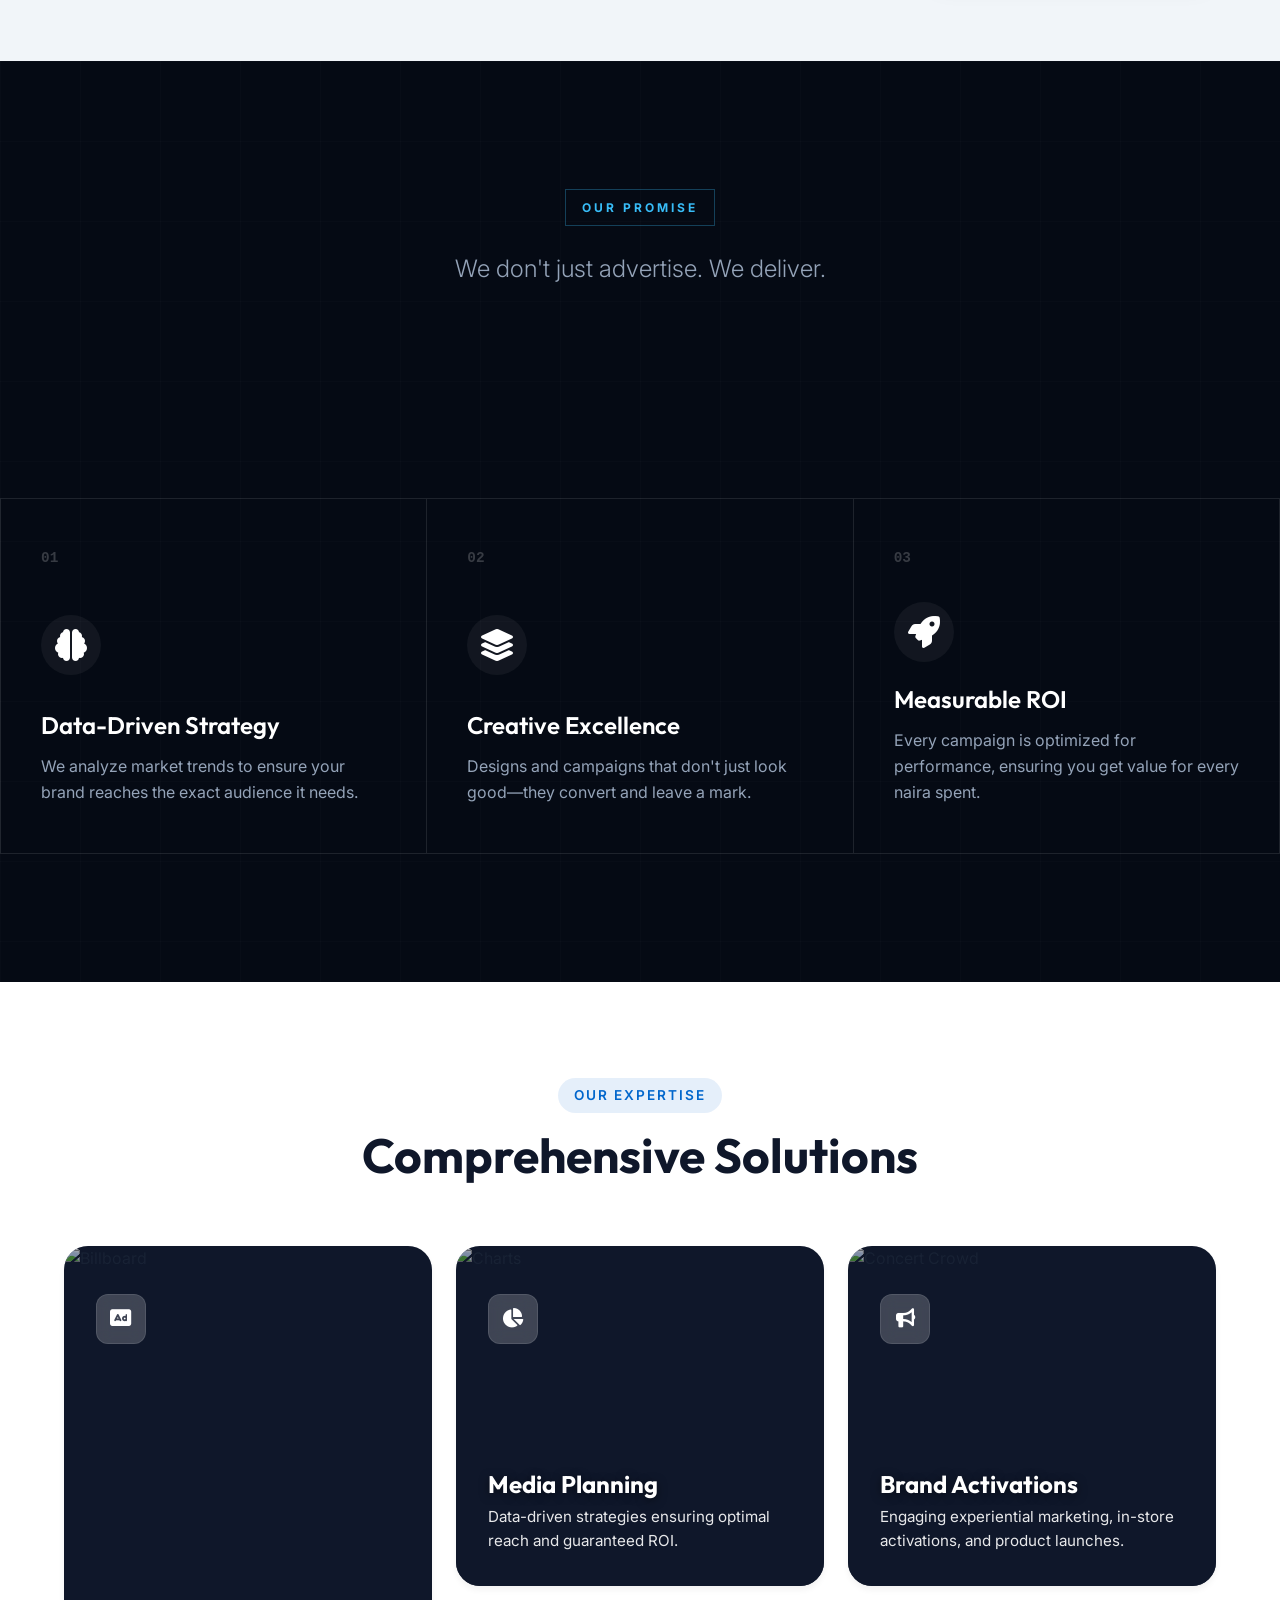
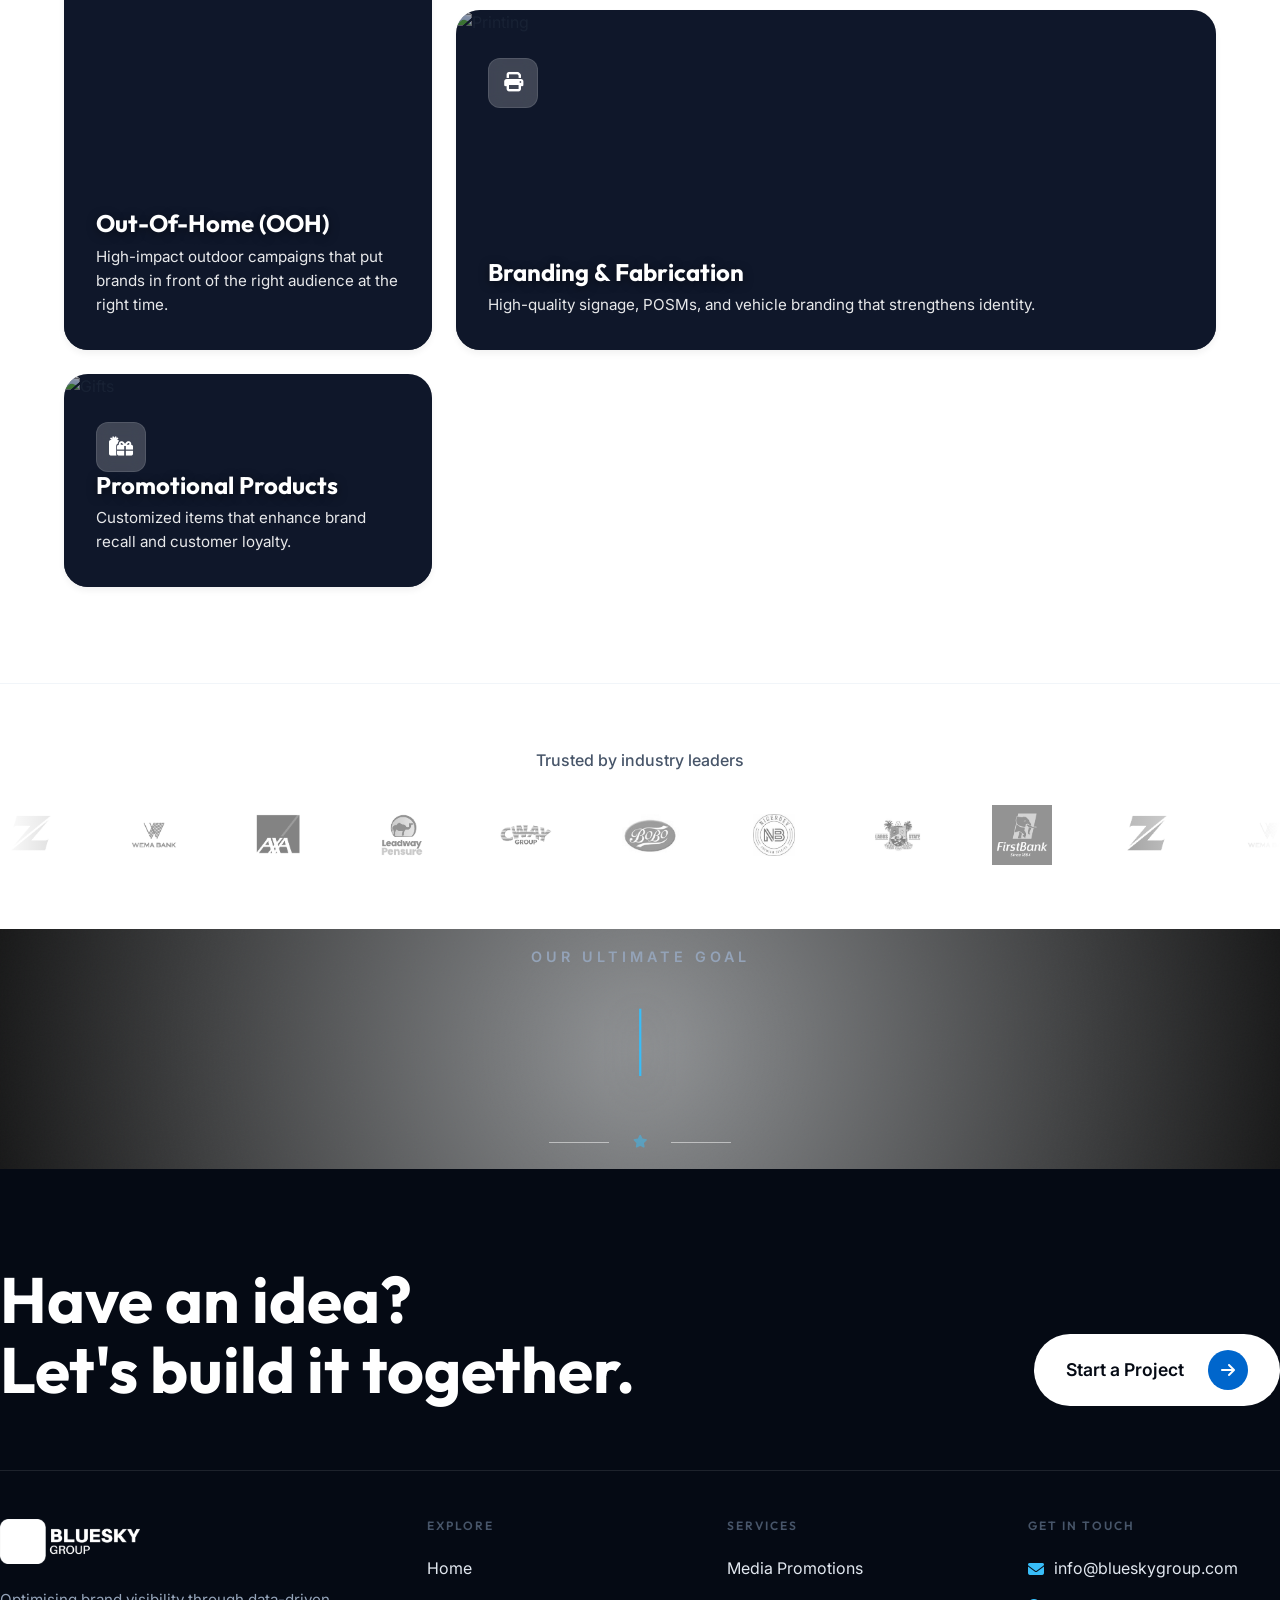
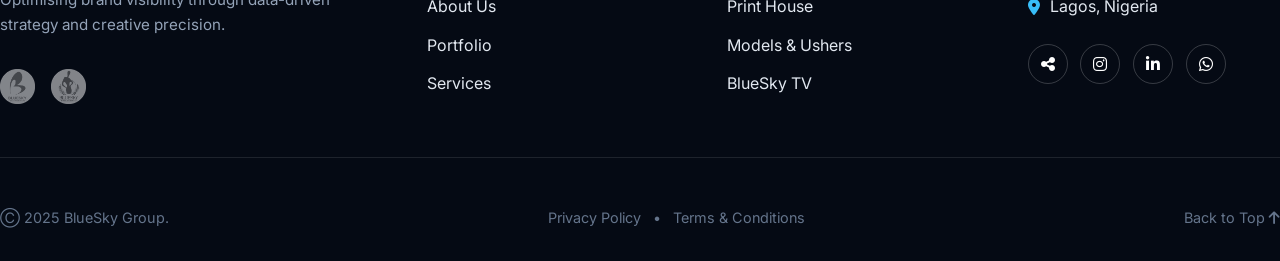
==== commit 5a2880f6: "new" ====
--- a/index.html
+++ b/index.html
@@ -13,6 +13,7 @@
     <link rel="shortcut icon" href="assets/images/LogoIcon.png" type="image/x-icon">
 
     <link rel="stylesheet" href="assets/css/style.css">
+    <link rel="stylesheet" href="assets/css/loader.css">
     
     <script src="https://cdnjs.cloudflare.com/ajax/libs/gsap/3.12.5/gsap.min.js"></script>
     <script src="https://cdnjs.cloudflare.com/ajax/libs/gsap/3.12.5/ScrollTrigger.min.js"></script>
@@ -22,16 +23,20 @@
 
 <body>
 
-    <div class="loader">
-        <div class="loader-wrapper">
-            <span class="loader-text">BlueSky</span>
-            <div class="loader-bar"></div>
-        </div>
+<div class="loader">
+    <div class="loader-content">
+        <div class="loader-logo-text">
+            <span class="brand-blue">Blue</span>Sky
+        </div>
+        <div class="progress-container">
+            <div class="progress-bar"></div>
+        </div>
+        <p class="loader-status">Loading Experience...</p>
     </div>
-
-   <header class="header">
+</div>
+
+<header class="header">
     <div class="nav-container">
-        
         <div class="logo-container">
             <a href="index.html">
                 <img src="assets/images/BSLogo.png" alt="BlueSky" class="company-logo">
@@ -81,7 +86,7 @@
                     </div>
                 </li>
                 
-                <li><a href="https://www.behance.net/gallery/221056545/BlueSky-Promotional-Items" target="_blank" class="nav-link">Services</a></li>
+                <li><a href="pages/services.html" class="nav-link">Services</a></li>
             </ul>
         </nav>
 
@@ -129,365 +134,304 @@
     </div>
 </div>
 
-    <div class="mobile-nav">
-        <div class="mobile-nav-content">
-            <a href="index.html" class="mobile-link">Home</a>
-            <a href="pages/About.html" class="mobile-link">About Us</a>
-            <div class="mobile-dropdown-container">
-                <span class="mobile-link has-dropdown">Services <i class="fas fa-plus"></i></span>
-                <div class="mobile-sub-links">
-                    <a href="pages/BlueSkyMediapromotions.html">Media Promotions</a>
-                    <a href="pages/PrintHouse.html">Print House</a>
-                    <a href="Models/index.html">Models & Ushers</a>
-                    <a href="pages/BlueSkyTv.html">BlueSky TV</a>
-                </div>
-            </div>
-            <a href="https://www.behance.net/gallery/221056545/BlueSky-Promotional-Items" class="mobile-link">Promotional Items</a>
-            <a href="pages/contact.html" class="mobile-link highlight">Contact Us</a>
-        </div>
-    </div>
-
-    <main id="smooth-wrapper">
+<main id="smooth-wrapper">
+    <section class="hero-section">
+        <div class="video-container">
+            <video autoplay loop muted playsinline class="hero-video">
+                <source src="assets/videos/bsmedia.mp4" type="video/mp4">
+            </video>
+            <div class="video-overlay"></div>
+        </div>
         
-        <section class="hero-section">
-            <div class="video-container">
-                <video autoplay loop muted playsinline class="hero-video">
-                    <source src="assets/videos/bsmedia.mp4" type="video/mp4">
-                </video>
-                <div class="video-overlay"></div>
-            </div>
-            
-            <div class="hero-content">
-                <div class="hero-badge">Welcome to the future of ads</div>
-                <h1 class="hero-title">BlueSky <br><span class="highlight-text">Group.</span></h1>
-                <p class="hero-subtitle">
-                    We envision a world where brands seamlessly connect with their audience through creativity, innovation, and strategic precision.
-                </p>
-                <div class="hero-actions">
-                    <a href="pages/About.html" class="cta-button primary">
-                        <span>Discover More</span>
-                        <div class="icon-circle"><i class="fas fa-arrow-right"></i></div>
-                    </a>
-                </div>
-            </div>
-
-            <div class="scroll-indicator">
-                <span>Scroll</span>
-                <div class="line"></div>
-            </div>
-        </section>
-
-        <section class="vision-mission section-padding">
-            <div class="container">
-                <div class="grid-layout">
-                    <div class="text-side reveal-text">
-                        <span class="section-tag">Who We Are</span>
-                        <h2 class="section-heading">Bridging the gap between <span class="blue-text">Brand</span> & <span class="blue-text">Consumer</span>.</h2>
-                        
-                        <div class="info-block active">
-                            <h3>Our Vision</h3>
-                            <p>To be recognized as leading in the delivery of cutting-edge brand projection to all our clients who seek to bridge their interface with consumers in the markets where they operate.</p>
-                        </div>
-                        
-                        <div class="info-block">
-                            <h3>Our Mission</h3>
-                            <p>To engage all relevant marketing communication vehicles and mix using up-to-date technology and manpower in delivering values to clients.</p>
-                        </div>
-
-                        <a href="pages/About.html" class="text-link">Read our full story <i class="fas fa-long-arrow-right"></i></a>
-                    </div>
-
-                    <div class="image-side reveal-image">
-                        <div class="image-wrapper main">
-                            <img src="assets/images/1.jpg" alt="BlueSky Operations">
-                        </div>
-                        <div class="image-wrapper secondary parallax-img" data-speed="0.1">
-                            <img src="assets/images/2.jpg" alt="Team Work">
-                        </div>
-                    </div>
-                </div>
-            </div>
-        </section>
-
-<section class="typed-divider">
-    <div class="arch-grid-bg"></div>
-
-    <div class="container relative z-10">
-        
-        <div class="divider-header center">
-            <span class="agency-tag">Our Promise</span>
-            <p class="divider-prefix">We don't just advertise. We deliver.</p>
-            <div class="typed-wrapper">
-                <h2 class="typed-heading"><span class="solid-text" id="units"></span></h2>
-            </div>
-        </div>
-
-        <div class="value-grid">
-            
-            <div class="agency-card reveal-value">
-                <div class="card-number">01</div>
-                <div class="card-icon">
-                    <i class="fas fa-brain"></i>
-                </div>
-                <div class="card-text">
-                    <h3>Data-Driven Strategy</h3>
-                    <p>We analyze market trends to ensure your brand reaches the exact audience it needs.</p>
-                </div>
-                <div class="hover-line"></div>
-            </div>
-
-            <div class="agency-card reveal-value">
-                <div class="card-number">02</div>
-                <div class="card-icon">
-                    <i class="fas fa-layer-group"></i>
-                </div>
-                <div class="card-text">
-                    <h3>Creative Excellence</h3>
-                    <p>Designs and campaigns that don't just look good—they convert and leave a mark.</p>
-                </div>
-                <div class="hover-line"></div>
-            </div>
-
-            <div class="agency-card reveal-value">
-                <div class="card-number">03</div>
-                <div class="card-icon">
-                    <i class="fas fa-rocket"></i>
-                </div>
-                <div class="card-text">
-                    <h3>Measurable ROI</h3>
-                    <p>Every campaign is optimized for performance, ensuring you get value for every naira spent.</p>
-                </div>
-                <div class="hover-line"></div>
-            </div>
-
-        </div>
-    </div>
-</section>
-
-  <section class="services-section section-padding">
-    <div class="container">
-        <div class="section-header center mb-4">
-            <span class="section-tag">Our Expertise</span>
-            <h2 class="section-heading">Comprehensive Solutions</h2>
-        </div>
-
-        <div class="bento-grid">
-    
-    <div class="bento-item large reveal-card">
-        <img src="https://images.unsplash.com/photo-1542204165-65bf26472b9b?auto=format&fit=crop&q=80&w=800" alt="Billboard" class="bento-bg-image">
-        <div class="bento-overlay"></div>
-        
-        <div class="bento-content">
-            <div class="bento-top">
-                <div class="icon-box"><i class="fas fa-rectangle-ad"></i></div>
-                <div class="arrow-icon"><i class="fas fa-arrow-right"></i></div>
-            </div>
-            <h3>Out-Of-Home (OOH)</h3>
-            <p>High-impact outdoor campaigns that put brands in front of the right audience at the right time.</p>
-        </div>
-    </div>
-
-    <div class="bento-item reveal-card">
-        <img src="https://images.unsplash.com/photo-1551288049-bebda4e38f71?auto=format&fit=crop&q=80&w=800" alt="Charts" class="bento-bg-image">
-        <div class="bento-overlay"></div>
-        
-        <div class="bento-content">
-            <div class="bento-top">
-                <div class="icon-box"><i class="fas fa-chart-pie"></i></div>
-                <div class="arrow-icon"><i class="fas fa-arrow-right"></i></div>
-            </div>
-            <h3>Media Planning</h3>
-            <p>Data-driven strategies ensuring optimal reach and guaranteed ROI.</p>
-        </div>
-    </div>
-
-    <div class="bento-item reveal-card">
-        <img src="https://images.unsplash.com/photo-1511578314322-379afb476865?auto=format&fit=crop&q=80&w=800" alt="Concert Crowd" class="bento-bg-image">
-        <div class="bento-overlay"></div>
-        
-        <div class="bento-content">
-            <div class="bento-top">
-                <div class="icon-box"><i class="fas fa-bullhorn"></i></div>
-                <div class="arrow-icon"><i class="fas fa-arrow-right"></i></div>
-            </div>
-            <h3>Brand Activations</h3>
-            <p>Engaging experiential marketing, in-store activations, and product launches.</p>
-        </div>
-    </div>
-
-    <div class="bento-item wide reveal-card">
-        <img src="https://images.unsplash.com/photo-1635350736475-c8cef4b21906?auto=format&fit=crop&q=80&w=1200" alt="Printing" class="bento-bg-image">
-        <div class="bento-overlay"></div>
-        
-        <div class="bento-content">
-            <div class="bento-top">
-                <div class="icon-box"><i class="fas fa-print"></i></div>
-                <div class="arrow-icon"><i class="fas fa-arrow-right"></i></div>
-            </div>
-            <h3>Branding & Fabrication</h3>
-            <p>High-quality signage, POSMs, and vehicle branding that strengthens identity.</p>
-        </div>
-    </div>
-
-    <div class="bento-item reveal-card">
-        <img src="https://images.unsplash.com/photo-1512418490979-92798cec1380?auto=format&fit=crop&q=80&w=800" alt="Gifts" class="bento-bg-image">
-        <div class="bento-overlay"></div>
-        
-        <div class="bento-content">
-            <div class="bento-top">
-                <div class="icon-box"><i class="fas fa-gifts"></i></div>
-                <div class="arrow-icon"><i class="fas fa-arrow-right"></i></div>
-            </div>
-            <h3>Promotional Products</h3>
-            <p>Customized items that enhance brand recall and customer loyalty.</p>
-        </div>
-    </div>
-
-</div>
-    </div>
-</section>
-
-        <section class="clients-section">
-            <div class="container">
-                <p class="clients-label">Trusted by industry leaders</p>
-            </div>
-            <div class="marquee-wrapper">
-                <div class="gradient-fade left"></div>
-                <div class="marquee-content">
-                    <img src="assets/images/Zenith Bank.png" alt="Zenith">
-                    <img src="assets/images/wema.png" alt="Wema">
-                    <img src="assets/images/axa mansard.png" alt="AXA">
-                    <img src="assets/images/Leadway Pensure.png" alt="Leadway">
-                    <img src="assets/images/cway.png" alt="Cway">
-                    <img src="assets/images/BOBO.png" alt="Bobo">
-                    <img src="assets/images/nigerbev.jpg" alt="Nigerbev">
-                    <img src="assets/images/Lagos state.jpg" alt="Lagos State">
-                    <img src="assets/images/first Bank.jpg" alt="First Bank">
-                    <img src="assets/images/Zenith Bank.png" alt="Zenith">
-                    <img src="assets/images/wema.png" alt="Wema">
-                    <img src="assets/images/axa mansard.png" alt="AXA">
-                    <img src="assets/images/Leadway Pensure.png" alt="Leadway">
-                    <img src="assets/images/cway.png" alt="Cway">
-                    <img src="assets/images/BOBO.png" alt="Bobo">
-                    <img src="assets/images/nigerbev.jpg" alt="Nigerbev">
-                    <img src="assets/images/Lagos state.jpg" alt="Lagos State">
-                    <img src="assets/images/first Bank.jpg" alt="First Bank">
-                </div>
-                <div class="gradient-fade right"></div>
-            </div>
-        </section>
-
-       <section class="stats-break parallax-section">
-    <div class="parallax-bg" style="background-image: url('https://images.unsplash.com/photo-1492551557933-34265f7af79e?q=80&w=2000&auto=format&fit=crop');"></div>
-    
-    <div class="overlay-dark"></div>
-    <div class="overlay-grain"></div>
-
-    <div class="container relative z-10">
-        <div class="stat-wrapper center">
-            <span class="stat-subtitle">Our Ultimate Goal</span>
-            
-            <h2 class="big-stat-display">
-                <span id="units2"></span><span class="cursor-blink">|</span>
-            </h2>
-
-            <div class="stat-footer-line">
-                <span class="line"></span>
-                <span class="icon-star"><i class="fas fa-star"></i></span>
-                <span class="line"></span>
-            </div>
-        </div>
-    </div>
-</section>
-
-       <footer class="footer">
-    <div class="container">
-        
-        <div class="footer-cta-section">
-            <h2 class="cta-heading">Have an idea? <br>Let's build it together.</h2>
-            <a href="pages/contact.html" class="big-arrow-btn">
-                <span class="btn-text">Start a Project</span>
-                <span class="btn-icon"><i class="fas fa-arrow-right"></i></span>
-            </a>
-        </div>
-
-        <div class="footer-divider"></div>
-
-        <div class="footer-content-grid">
-            
-            <div class="footer-col brand-col">
-                <img src="assets/images/BSLogo.png" alt="BlueSky" class="footer-logo">
-                <p class="footer-desc">
-                    Optimising brand visibility through data-driven strategy and creative precision.
-                </p>
-                <div class="brand-badges">
-                    <img src="assets/images/mediaCircle.png" alt="Media Association">
-                    <img src="assets/images/bsmodels.png" alt="Model Guild">
-                </div>
-            </div>
-
-            <div class="footer-col">
-                <h4 class="footer-label">Explore</h4>
-                <ul class="footer-links">
-                    <li><a href="index.html">Home</a></li>
-                    <li><a href="pages/About.html">About Us</a></li>
-                    <li><a href="Careers/careers.html">Portfolio</a></li>
-                    <li><a href="https://www.behance.net/gallery/221056545/BlueSky-Promotional-Items">Services</a></li>
-                </ul>
-            </div>
-
-            <div class="footer-col">
-                <h4 class="footer-label">Services</h4>
-                <ul class="footer-links">
-                    <li><a href="pages/BlueSkyMediapromotions.html">Media Promotions</a></li>
-                    <li><a href="pages/PrintHouse.html">Print House</a></li>
-                    <li><a href="Models/index.html">Models & Ushers</a></li>
-                    <li><a href="pages/BlueSkyTv.html">BlueSky TV</a></li>
-                </ul>
-            </div>
-
-            <div class="footer-col contact-col">
-                <h4 class="footer-label">Get in Touch</h4>
-                <div class="contact-info">
-                    <p><i class="fas fa-envelope"></i> info@blueskygroup.com</p>
-                    <p><i class="fas fa-map-marker-alt"></i> Lagos, Nigeria</p>
-                </div>
-                
-                <div class="social-wrapper">
-                    <a href="https://linktr.ee/blueskymediapromotions" target="_blank" class="social-circle">
-                        <i class="fas fa-share-alt"></i>
-                    </a>
-                    <a href="#" class="social-circle"><i class="fab fa-instagram"></i></a>
-                    <a href="#" class="social-circle"><i class="fab fa-linkedin-in"></i></a>
-                    <a href="#" class="social-circle"><i class="fab fa-whatsapp"></i></a>
-                </div>
-            </div>
-
-        </div>
-
-        <div class="footer-divider"></div>
-
-        <div class="footer-bottom">
-            <p>Ⓒ 2025 BlueSky Group.</p>
-            <div class="legal-links">
-                <a href="#">Privacy Policy</a>
-                <span class="separator">•</span>
-                <a href="#">Terms & Conditions</a>
-            </div>
-            <div class="scroll-top" onclick="window.scrollTo({top: 0, behavior: 'smooth'});">
-                Back to Top <i class="fas fa-arrow-up"></i>
-            </div>
-        </div>
-
-    </div>
-</footer>
-
-    </main>
-    
-    <audio id="background-music" loop>
-        <source src="#" type="audio/mpeg">
-    </audio>
-
-    <script src="assets/js/style.js"></script>
+        <div class="hero-content">
+            <div class="hero-badge">Welcome to the future of ads</div>
+            <h1 class="hero-title">BlueSky <br><span class="highlight-text">Group.</span></h1>
+            <p class="hero-subtitle">
+                We envision a world where brands seamlessly connect with their audience through creativity, innovation, and strategic precision.
+            </p>
+            <div class="hero-actions">
+                <a href="pages/About.html" class="cta-button primary">
+                    <span>Discover More</span>
+                    <div class="icon-circle"><i class="fas fa-arrow-right"></i></div>
+                </a>
+            </div>
+        </div>
+
+        <div class="scroll-indicator">
+            <span>Scroll</span>
+            <div class="line"></div>
+        </div>
+    </section>
+
+    <section class="vision-mission section-padding">
+        <div class="container">
+            <div class="grid-layout">
+                <div class="text-side reveal-text">
+                    <span class="section-tag">Who We Are</span>
+                    <h2 class="section-heading">Bridging the gap between <span class="blue-text">Brand</span> & <span class="blue-text">Consumer</span>.</h2>
+                    
+                    <div class="info-block active">
+                        <h3>Our Vision</h3>
+                        <p>To be recognized as leading in the delivery of cutting-edge brand projection to all our clients who seek to bridge their interface with consumers in the markets where they operate.</p>
+                    </div>
+                    
+                    <div class="info-block">
+                        <h3>Our Mission</h3>
+                        <p>To engage all relevant marketing communication vehicles and mix using up-to-date technology and manpower in delivering values to clients.</p>
+                    </div>
+
+                    <a href="pages/About.html" class="text-link">Read our full story <i class="fas fa-long-arrow-right"></i></a>
+                </div>
+
+                <div class="image-side reveal-image">
+                    <div class="image-wrapper main">
+                        <img src="assets/images/1.jpg" alt="BlueSky Operations">
+                    </div>
+                    <div class="image-wrapper secondary parallax-img" data-speed="0.1">
+                        <img src="assets/images/2.jpg" alt="Team Work">
+                    </div>
+                </div>
+            </div>
+        </div>
+    </section>
+
+    <section class="typed-divider">
+        <div class="arch-grid-bg"></div>
+        <div class="container relative z-10">
+            <div class="divider-header center">
+                <span class="agency-tag">Our Promise</span>
+                <p class="divider-prefix">We don't just advertise. We deliver.</p>
+                <div class="typed-wrapper">
+                    <h2 class="typed-heading"><span class="solid-text" id="units"></span></h2>
+                </div>
+            </div>
+
+            <div class="value-grid">
+                <div class="agency-card reveal-value">
+                    <div class="card-number">01</div>
+                    <div class="card-icon"><i class="fas fa-brain"></i></div>
+                    <div class="card-text">
+                        <h3>Data-Driven Strategy</h3>
+                        <p>We analyze market trends to ensure your brand reaches the exact audience it needs.</p>
+                    </div>
+                    <div class="hover-line"></div>
+                </div>
+
+                <div class="agency-card reveal-value">
+                    <div class="card-number">02</div>
+                    <div class="card-icon"><i class="fas fa-layer-group"></i></div>
+                    <div class="card-text">
+                        <h3>Creative Excellence</h3>
+                        <p>Designs and campaigns that don't just look good—they convert and leave a mark.</p>
+                    </div>
+                    <div class="hover-line"></div>
+                </div>
+
+                <div class="agency-card reveal-value">
+                    <div class="card-number">03</div>
+                    <div class="card-icon"><i class="fas fa-rocket"></i></div>
+                    <div class="card-text">
+                        <h3>Measurable ROI</h3>
+                        <p>Every campaign is optimized for performance, ensuring you get value for every naira spent.</p>
+                    </div>
+                    <div class="hover-line"></div>
+                </div>
+            </div>
+        </div>
+    </section>
+
+    <section class="services-section section-padding">
+        <div class="container">
+            <div class="section-header center mb-4">
+                <span class="section-tag">Our Expertise</span>
+                <h2 class="section-heading">Comprehensive Solutions</h2>
+            </div>
+
+            <div class="bento-grid">
+                <div class="bento-item large reveal-card">
+                    <img src="https://images.unsplash.com/photo-1542204165-65bf26472b9b?auto=format&fit=crop&q=80&w=800" alt="Billboard" class="bento-bg-image">
+                    <div class="bento-overlay"></div>
+                    <div class="bento-content">
+                        <div class="bento-top">
+                            <div class="icon-box"><i class="fas fa-rectangle-ad"></i></div>
+                            <div class="arrow-icon"><i class="fas fa-arrow-right"></i></div>
+                        </div>
+                        <h3>Out-Of-Home (OOH)</h3>
+                        <p>High-impact outdoor campaigns that put brands in front of the right audience at the right time.</p>
+                    </div>
+                </div>
+
+                <div class="bento-item reveal-card">
+                    <img src="https://images.unsplash.com/photo-1551288049-bebda4e38f71?auto=format&fit=crop&q=80&w=800" alt="Charts" class="bento-bg-image">
+                    <div class="bento-overlay"></div>
+                    <div class="bento-content">
+                        <div class="bento-top">
+                            <div class="icon-box"><i class="fas fa-chart-pie"></i></div>
+                            <div class="arrow-icon"><i class="fas fa-arrow-right"></i></div>
+                        </div>
+                        <h3>Media Planning</h3>
+                        <p>Data-driven strategies ensuring optimal reach and guaranteed ROI.</p>
+                    </div>
+                </div>
+
+                <div class="bento-item reveal-card">
+                    <img src="https://images.unsplash.com/photo-1511578314322-379afb476865?auto=format&fit=crop&q=80&w=800" alt="Concert Crowd" class="bento-bg-image">
+                    <div class="bento-overlay"></div>
+                    <div class="bento-content">
+                        <div class="bento-top">
+                            <div class="icon-box"><i class="fas fa-bullhorn"></i></div>
+                            <div class="arrow-icon"><i class="fas fa-arrow-right"></i></div>
+                        </div>
+                        <h3>Brand Activations</h3>
+                        <p>Engaging experiential marketing, in-store activations, and product launches.</p>
+                    </div>
+                </div>
+
+                <div class="bento-item wide reveal-card">
+                    <img src="https://images.unsplash.com/photo-1635350736475-c8cef4b21906?auto=format&fit=crop&q=80&w=1200" alt="Printing" class="bento-bg-image">
+                    <div class="bento-overlay"></div>
+                    <div class="bento-content">
+                        <div class="bento-top">
+                            <div class="icon-box"><i class="fas fa-print"></i></div>
+                            <div class="arrow-icon"><i class="fas fa-arrow-right"></i></div>
+                        </div>
+                        <h3>Branding & Fabrication</h3>
+                        <p>High-quality signage, POSMs, and vehicle branding that strengthens identity.</p>
+                    </div>
+                </div>
+
+                <div class="bento-item reveal-card">
+                    <img src="https://images.unsplash.com/photo-1512418490979-92798cec1380?auto=format&fit=crop&q=80&w=800" alt="Gifts" class="bento-bg-image">
+                    <div class="bento-overlay"></div>
+                    <div class="bento-content">
+                        <div class="bento-top">
+                            <div class="icon-box"><i class="fas fa-gifts"></i></div>
+                            <div class="arrow-icon"><i class="fas fa-arrow-right"></i></div>
+                        </div>
+                        <h3>Promotional Products</h3>
+                        <p>Customized items that enhance brand recall and customer loyalty.</p>
+                    </div>
+                </div>
+            </div>
+        </div>
+    </section>
+
+    <section class="clients-section">
+        <div class="container">
+            <p class="clients-label">Trusted by industry leaders</p>
+        </div>
+        <div class="marquee-wrapper">
+            <div class="gradient-fade left"></div>
+            <div class="marquee-content">
+                <img src="assets/images/Zenith Bank.png" alt="Zenith">
+                <img src="assets/images/wema.png" alt="Wema">
+                <img src="assets/images/axa mansard.png" alt="AXA">
+                <img src="assets/images/Leadway Pensure.png" alt="Leadway">
+                <img src="assets/images/cway.png" alt="Cway">
+                <img src="assets/images/BOBO.png" alt="Bobo">
+                <img src="assets/images/nigerbev.jpg" alt="Nigerbev">
+                <img src="assets/images/Lagos state.jpg" alt="Lagos State">
+                <img src="assets/images/first Bank.jpg" alt="First Bank">
+                <img src="assets/images/Zenith Bank.png" alt="Zenith">
+                <img src="assets/images/wema.png" alt="Wema">
+                <img src="assets/images/axa mansard.png" alt="AXA">
+                <img src="assets/images/Leadway Pensure.png" alt="Leadway">
+                <img src="assets/images/cway.png" alt="Cway">
+                <img src="assets/images/BOBO.png" alt="Bobo">
+                <img src="assets/images/nigerbev.jpg" alt="Nigerbev">
+                <img src="assets/images/Lagos state.jpg" alt="Lagos State">
+                <img src="assets/images/first Bank.jpg" alt="First Bank">
+            </div>
+            <div class="gradient-fade right"></div>
+        </div>
+    </section>
+
+    <section class="stats-break parallax-section">
+        <div class="parallax-bg" style="background-image: url('https://images.unsplash.com/photo-1492551557933-34265f7af79e?q=80&w=2000&auto=format&fit=crop');"></div>
+        <div class="overlay-dark"></div>
+        <div class="overlay-grain"></div>
+        <div class="container relative z-10">
+            <div class="stat-wrapper center">
+                <span class="stat-subtitle">Our Ultimate Goal</span>
+                <h2 class="big-stat-display">
+                    <span id="units2"></span><span class="cursor-blink">|</span>
+                </h2>
+                <div class="stat-footer-line">
+                    <span class="line"></span>
+                    <span class="icon-star"><i class="fas fa-star"></i></span>
+                    <span class="line"></span>
+                </div>
+            </div>
+        </div>
+    </section>
+
+    <footer class="footer">
+        <div class="container">
+            <div class="footer-cta-section">
+                <h2 class="cta-heading">Have an idea? <br>Let's build it together.</h2>
+                <a href="pages/contact.html" class="big-arrow-btn">
+                    <span class="btn-text">Start a Project</span>
+                    <span class="btn-icon"><i class="fas fa-arrow-right"></i></span>
+                </a>
+            </div>
+            <div class="footer-divider"></div>
+            <div class="footer-content-grid">
+                <div class="footer-col brand-col">
+                    <img src="assets/images/BSLogo.png" alt="BlueSky" class="footer-logo">
+                    <p class="footer-desc">Optimising brand visibility through data-driven strategy and creative precision.</p>
+                    <div class="brand-badges">
+                        <img src="assets/images/mediaCircle.png" alt="Media Association">
+                        <img src="assets/images/bsmodels.png" alt="Model Guild">
+                    </div>
+                </div>
+                <div class="footer-col">
+                    <h4 class="footer-label">Explore</h4>
+                    <ul class="footer-links">
+                        <li><a href="index.html">Home</a></li>
+                        <li><a href="pages/About.html">About Us</a></li>
+                        <li><a href="#">Portfolio</a></li>
+                        <li><a href="pages/Services.html">Services</a></li>
+                    </ul>
+                </div>
+                <div class="footer-col">
+                    <h4 class="footer-label">Services</h4>
+                    <ul class="footer-links">
+                        <li><a href="pages/BlueSkyMediapromotions.html">Media Promotions</a></li>
+                        <li><a href="pages/PrintHouse.html">Print House</a></li>
+                        <li><a href="Models/index.html">Models & Ushers</a></li>
+                        <li><a href="pages/BlueSkyTv.html">BlueSky TV</a></li>
+                    </ul>
+                </div>
+                <div class="footer-col contact-col">
+                    <h4 class="footer-label">Get in Touch</h4>
+                    <div class="contact-info">
+                        <p><i class="fas fa-envelope"></i> info@blueskygroup.com</p>
+                        <p><i class="fas fa-map-marker-alt"></i> Lagos, Nigeria</p>
+                    </div>
+                    <div class="social-wrapper">
+                        <a href="https://linktr.ee/blueskymediapromotions" target="_blank" class="social-circle"><i class="fas fa-share-alt"></i></a>
+                        <a href="#" class="social-circle"><i class="fab fa-instagram"></i></a>
+                        <a href="#" class="social-circle"><i class="fab fa-linkedin-in"></i></a>
+                        <a href="#" class="social-circle"><i class="fab fa-whatsapp"></i></a>
+                    </div>
+                </div>
+            </div>
+            <div class="footer-divider"></div>
+            <div class="footer-bottom">
+                <p>Ⓒ 2025 BlueSky Group.</p>
+                <div class="legal-links">
+                    <a href="#">Privacy Policy</a>
+                    <span class="separator">•</span>
+                    <a href="#">Terms & Conditions</a>
+                </div>
+                <div class="scroll-top" onclick="window.scrollTo({top: 0, behavior: 'smooth'});">
+                    Back to Top <i class="fas fa-arrow-up"></i>
+                </div>
+            </div>
+        </div>
+    </footer>
+</main>
+
+<script src="assets/js/style.js"></script>
 </body>
 </html>
--- a/assets/css/style.css
+++ b/assets/css/style.css
@@ -1066,4 +1066,4 @@
 }
 
 .legal-links a { margin: 0 0.5rem; transition: 0.3s; }
-.legal-links a:+.legal-links a:
--- a/assets/css/loader.css
+++ b/assets/css/loader.css
@@ -0,0 +1,102 @@
+
+/* =========================================
+   BlueSky Group | Bulletproof Full-Screen Loader
+   ========================================= */
+
+.loader {
+    position: fixed !important;
+    top: 0 !important;
+    left: 0 !important;
+    width: 100vw !important;
+    height: 100vh !important;
+    background-color: #050a14 !important; /* Rich Matte Navy */
+    z-index: 999999 !important; /* Higher than header and all content */
+    display: flex !important;
+    justify-content: center !important;
+    align-items: center !important;
+    flex-direction: column !important;
+    transition: opacity 0.6s ease-out, visibility 0.6s ease-out;
+    margin: 0 !important;
+    padding: 0 !important;
+}
+
+/* Hide class called by JS */
+.loader.hidden {
+    opacity: 0 !important;
+    visibility: hidden !important;
+    pointer-events: none !important;
+}
+
+.loader-content {
+    text-align: center;
+    position: relative;
+    z-index: 100;
+    width: 100%;
+    max-width: 400px;
+}
+
+.loader-logo-text {
+    font-family: var(--font-heading);
+    font-size: 3.5rem;
+    font-weight: 800;
+    color: var(--white);
+    letter-spacing: -1px;
+    margin-bottom: 2rem;
+    animation: loaderTextFade 1s ease-out forwards;
+}
+
+.brand-blue {
+    color: var(--primary-blue);
+}
+
+.progress-container {
+    width: 250px;
+    height: 4px;
+    background: rgba(255, 255, 255, 0.1);
+    border-radius: 20px;
+    overflow: hidden;
+    margin: 0 auto;
+    position: relative;
+}
+
+.progress-bar {
+    width: 0%;
+    height: 100%;
+    background: linear-gradient(90deg, var(--primary-blue), var(--accent-sky));
+    animation: loadProgressAnim 2.5s cubic-bezier(0.65, 0, 0.35, 1) forwards;
+    box-shadow: 0 0 15px rgba(0, 102, 204, 0.8);
+}
+
+.loader-status {
+    font-family: var(--font-body);
+    font-size: 0.85rem;
+    color: #94a3b8;
+    text-transform: uppercase;
+    letter-spacing: 4px;
+    margin-top: 1.5rem;
+    opacity: 0;
+    animation: fadeInStatus 0.5s ease-out 0.5s forwards;
+}
+
+/* Animations */
+@keyframes loadProgressAnim {
+    0% { width: 0%; }
+    10% { width: 5%; }
+    40% { width: 30%; }
+    70% { width: 85%; }
+    100% { width: 100%; }
+}
+
+@keyframes loaderTextFade {
+    from { opacity: 0; transform: translateY(15px); }
+    to { opacity: 1; transform: translateY(0); }
+}
+
+@keyframes fadeInStatus {
+    to { opacity: 1; }
+}
+
+/* Reset fix to prevent scroll during loading */
+body.loading {
+    overflow: hidden !important;
+}
